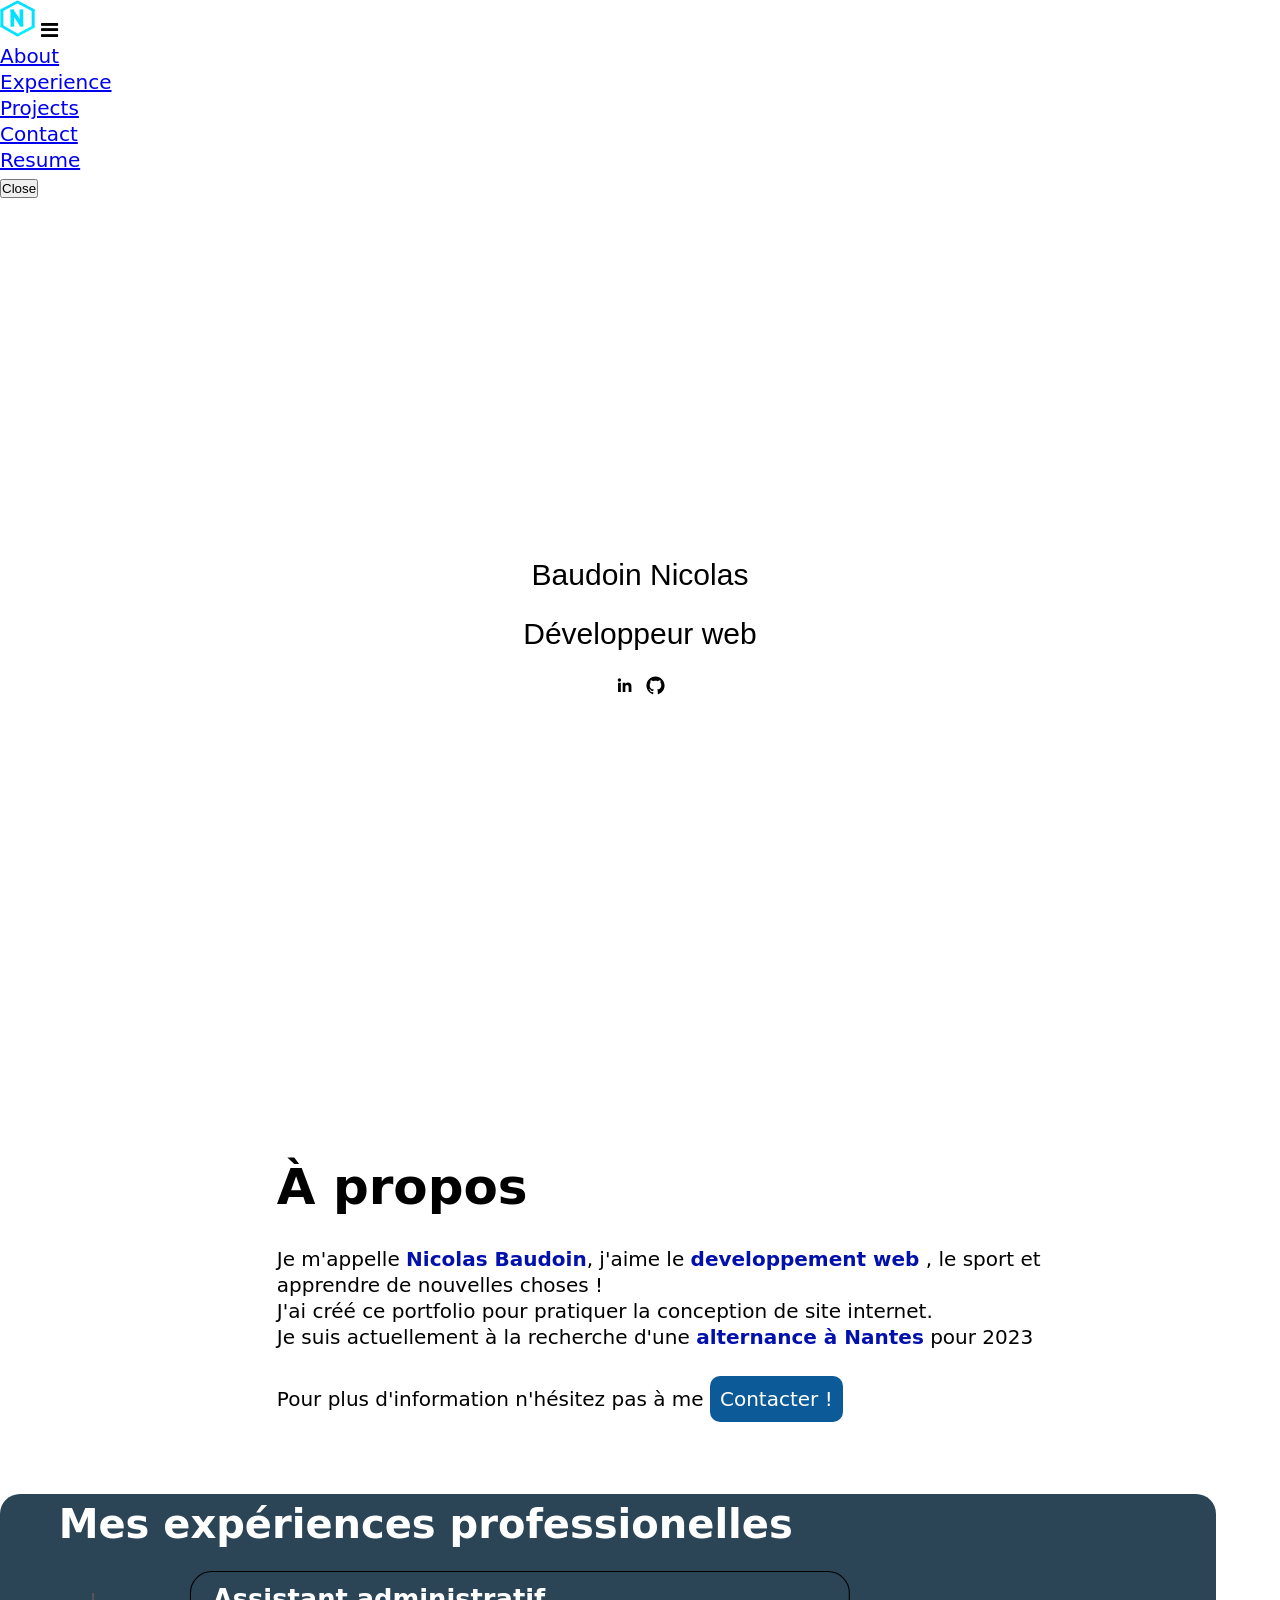
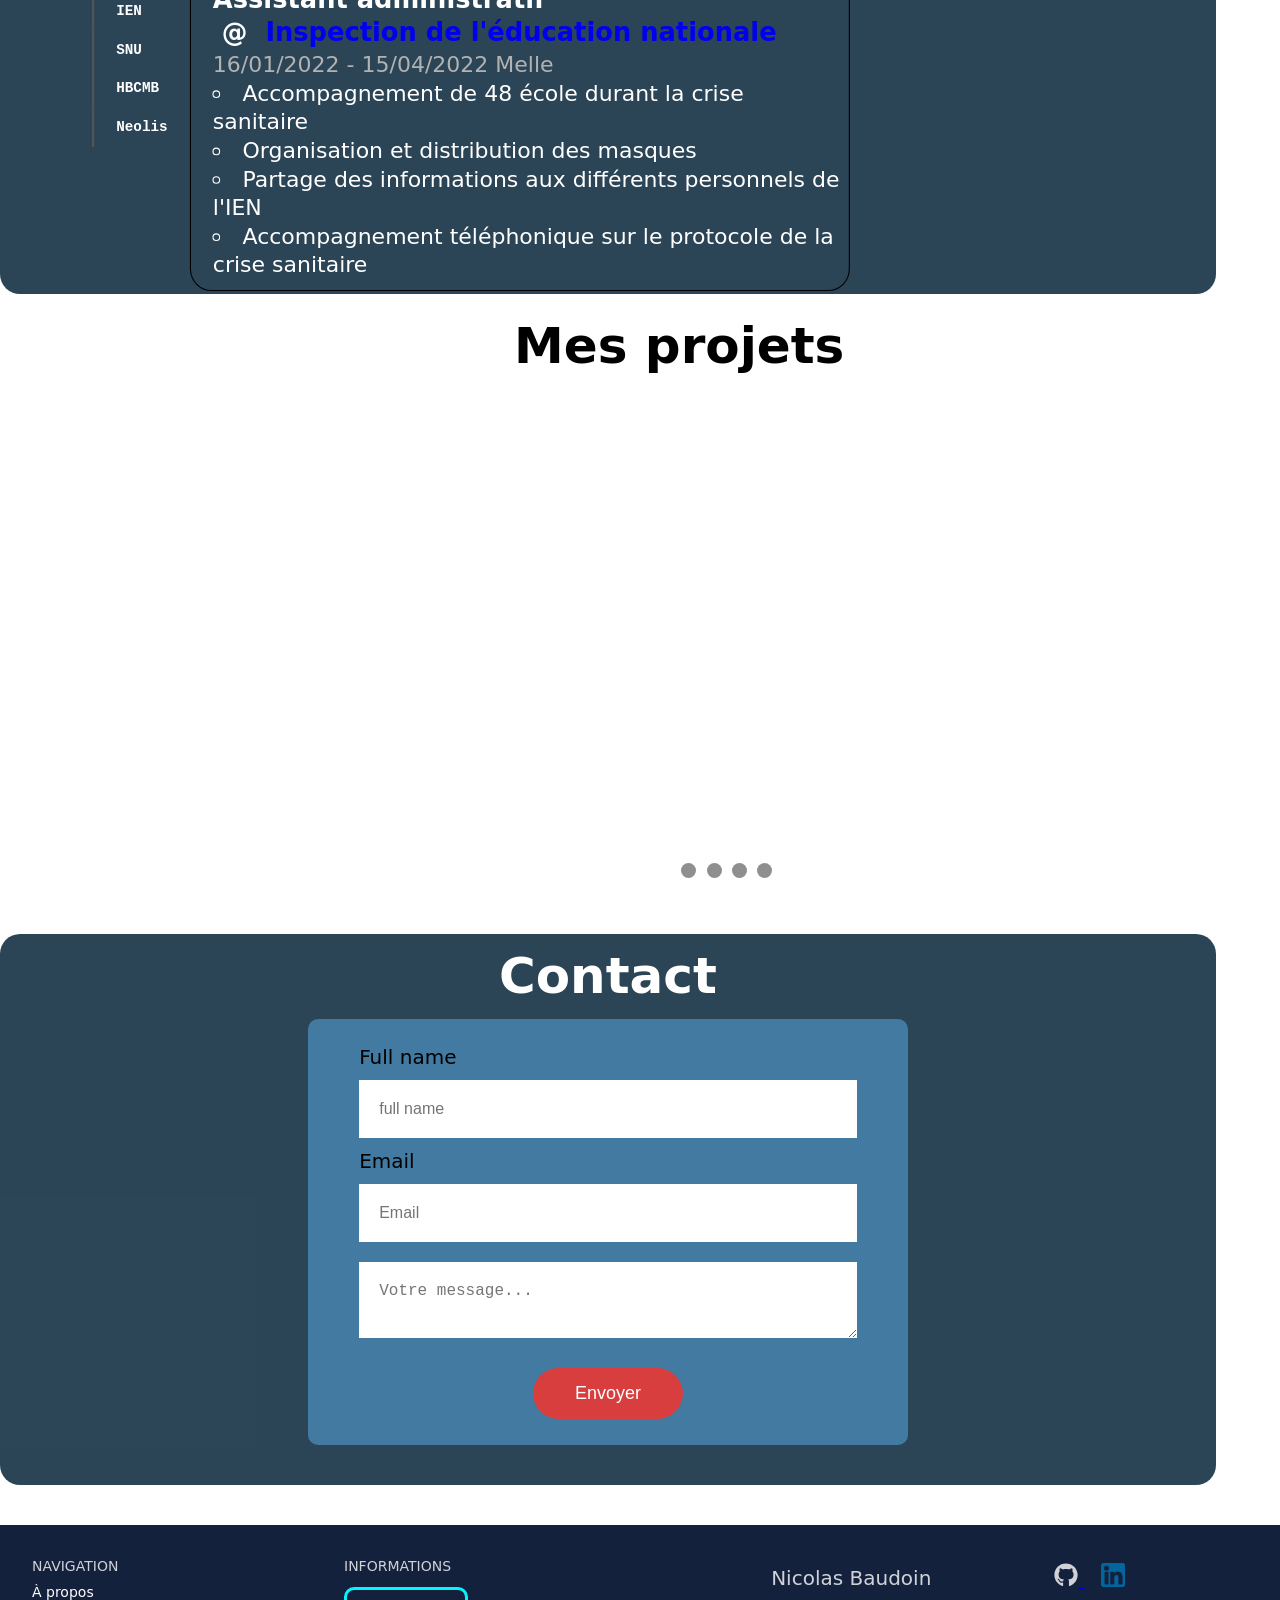
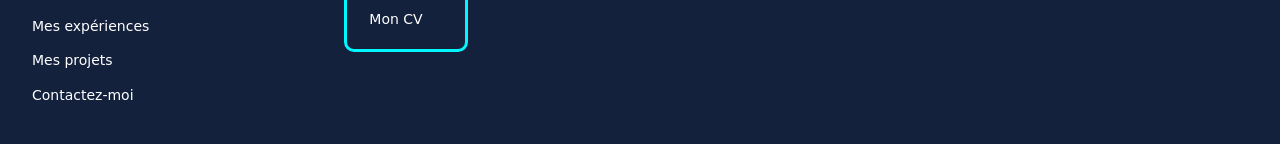
==== index.html @ ffe778c9 "Add Abstract-frontend practice project in the slideshow" ====
<!DOCTYPE html>
<html lang="en">
<head>
    <meta charset="UTF-8">
    <meta http-equiv="X-UA-Compatible" content="IE=edge">
    <meta name="viewport" content="width=device-width, initial-scale=1.0">
    <title>Baudoin Nicolas</title>
    <meta name="description" content="En recherche d'un contrat d'alternance à  Nantes pour la formation Developpeur web et web mobile à l'ENI">
    <link rel="icon" href="/images/Logo N.png">
    
     <!--FONT  -->
    <link rel="stylesheet" href="https://fonts.googleapis.com/css2?family=Material+Symbols+Outlined:opsz,wght,FILL,GRAD@20..48,100..700,0..1,-50..200" />
    <link rel="stylesheet" href="https://cdnjs.cloudflare.com/ajax/libs/font-awesome/4.7.0/css/font-awesome.min.css">
    <!-- CSS -->
    <link rel="stylesheet" href="css/mainStyle.css">
    <link rel="stylesheet" href="css/navbar.css">
    <link rel="stylesheet" href="/css/jobs.css">
    <link rel="stylesheet" href="/css/intro.css">
    <link rel="stylesheet" href="/css/about.css">
    <link rel="stylesheet" href="/css/slideshow.css">
    <link rel="stylesheet" href="css/contact.css">
    <link rel="stylesheet" href="css/footer.css">
    <link rel=”stylesheet” href=”https://cdnjs.cloudflare.com/ajax/libs/font-awesome/4.7.0/css/font-awesome.min.css”>
</head>
    <body>
        <header>         
            <nav class="navbar" id="navbar">
                <a href="#" class="logo-mobile" id="logo"><img src="/images/Logo N.png" alt="Logo" width="35px" ></a>
                <span class="navbar-toggle" id="js-navbar-toggle"> <!--open mobile menu -->
                    <i class="fa fa-bars" aria-hidden="true"></i>
                </span>           
                <ul class="main-nav" id="js-menu">
                    <li class="links" id="about"><a href="#about-sec" class="nav-links">About</a></li>
                    <li class="links" id="experience"><a href="#experience-sec" class="nav-links">Experience</a></li>
                    <li class="links" id="projects"><a href="#projects-sec" class="nav-links">Projects</a></li>
                    <li class="links" id="contact"><a href="#contact-sec" class="nav-links">Contact</a></li>
                    <li class="links " id="resume"><a href="/documents/resume.pdf" class="nav-links" target="_blank" rel="noopener noreferrer">Resume</a></li>
                    <li id="link-btn"><button id="close-btn-js">Close</button></li>
                </ul>
            </nav>
        </header>
        <main>
            <section class="intro">
                <div class="intro-container">
                    <div class="intro-text" id="name"><p> Baudoin Nicolas</p></div>
                    <div class="intro-text" id="titre"><p> Développeur web</p></div>
                    <div id="formation-statut" class="intro-text">
                        <a href="https://www.linkedin.com/in/nicolas-baudoin-116381162/" target="_blank" rel="noopener" title="LinkedIn">
                            <svg viewBox="0 0 512 512">
                                <path d="M186.4 142.4c0 19-15.3 34.5-34.2 34.5 -18.9 0-34.2-15.4-34.2-34.5 0-19 15.3-34.5 34.2-34.5C171.1 107.9 186.4 123.4 186.4 142.4zM181.4 201.3h-57.8V388.1h57.8V201.3zM273.8 201.3h-55.4V388.1h55.4c0 0 0-69.3 0-98 0-26.3 12.1-41.9 35.2-41.9 21.3 0 31.5 15 31.5 41.9 0 26.9 0 98 0 98h57.5c0 0 0-68.2 0-118.3 0-50-28.3-74.2-68-74.2 -39.6 0-56.3 30.9-56.3 30.9v-25.2H273.8z"/>
                            </svg>
                        </a>
                        <a href="https://github.com/NicolasBaudoin" target="_blank" rel="noopener" title="GitHub">
                            <svg viewBox="0 0 512 512">
                                <path d="M256 70.7c-102.6 0-185.9 83.2-185.9 185.9 0 82.1 53.3 151.8 127.1 176.4 9.3 1.7 12.3-4 12.3-8.9V389.4c-51.7 11.3-62.5-21.9-62.5-21.9 -8.4-21.5-20.6-27.2-20.6-27.2 -16.9-11.5 1.3-11.3 1.3-11.3 18.7 1.3 28.5 19.2 28.5 19.2 16.6 28.4 43.5 20.2 54.1 15.4 1.7-12 6.5-20.2 11.8-24.9 -41.3-4.7-84.7-20.6-84.7-91.9 0-20.3 7.3-36.9 19.2-49.9 -1.9-4.7-8.3-23.6 1.8-49.2 0 0 15.6-5 51.1 19.1 14.8-4.1 30.7-6.2 46.5-6.3 15.8 0.1 31.7 2.1 46.6 6.3 35.5-24 51.1-19.1 51.1-19.1 10.1 25.6 3.8 44.5 1.8 49.2 11.9 13 19.1 29.6 19.1 49.9 0 71.4-43.5 87.1-84.9 91.7 6.7 5.8 12.8 17.1 12.8 34.4 0 24.9 0 44.9 0 51 0 4.9 3 10.7 12.4 8.9 73.8-24.6 127-94.3 127-176.4C441.9 153.9 358.6 70.7 256 70.7z"/>
                            </svg>
                        </a>    
                    </div>
                </div>
                <span id="end-intro"></span>
            </section>
            
            <!-- A propos -->
            <section  id="about-sec" >
            <div class="text">
                <h2>À propos</h2>
                <br>
                <p>
                    Je m'appelle <span>Nicolas Baudoin</span>, j'aime le <span>developpement web</span> , le sport et apprendre de nouvelles choses !<br>
                    J'ai créé ce portfolio pour pratiquer la conception de site internet.<br>
                    Je suis actuellement à la recherche d'une <span>alternance à Nantes</span>  pour 2023 <br>
                    <br>Pour plus d'information n'hésitez pas à me <a href="#contact-sec" class="button">Contacter !</a>  
                </p><br>
                <p class="alinea">
                </p>
                
            </div>
            
            <span id="end-about"></span>
            </section>
            <!-- experience -->
            <section id="experience-sec">
                <h2>Mes expériences professionelles</h2> 
                <div class="job-panel-container "> 
                    <div role="tablist" arial-label="Job tabs" class="jobs-styledTabList">
                        <button id="tab-0" role="tab" tabindex="à def" arial-selected="" arial-controls="job-0" class="jobs-styledTabButton"> 
                            <span>IEN</span>
                        </button>
                        <button id="tab-1" role="tab" tabindex="à def" arial-selected="false" arial-controls="job-1" class="jobs-styledTabButton"> 
                            <span>SNU</span>
                        </button>
                        <button id="tab-2" role="tab" tabindex="à def" arial-selected="false" arial-controls="job-2" class="jobs-styledTabButton"> 
                            <span>HBCMB</span>
                        </button>
                        <button id="tab-3" role="tab" tabindex="à def" arial-selected="false" arial-controls="job-3" class="jobs-styledTabButton"> 
                            <span>Neolis</span>
                        </button>
                        
                        <div class="Jobs StyledHighlight"></div>
                    </div>
                    <div class="jobs-styledTabPanels">
                        <div id="panel-0" role="tabpanel"  arial-labelledby="tab-0" arial-hidden="false" class="job-styledTabText active-panel">
                            <h3>
                                <span>Assistant administratif</span>
                                <span class="compagny">
                                    <br>&nbsp;@&nbsp;
                                    <a href="https://univ-numerique.fr/etablissement/melle/circonscription-dinspection-du-1er-degre-de-melle/0790048Y/" class="inline-link" rel="noopener noreferrer" target="_blank">
                                        Inspection de l'éducation nationale
                                    </a>
                                </span>
                            </h3>
                            <p class="range">16/01/2022 - 15/04/2022  <span>Melle</span></p> 
                            <li>Accompagnement de 48 école durant la crise sanitaire</li>
                            <li>Organisation et distribution des masques
                            <li>Partage des informations aux différents personnels de l'IEN</li>
                            <li>Accompagnement téléphonique sur le protocole de la crise sanitaire</li>
                        
                        </div>
                        <div id="panel-1" role="tabpanel"  arial-labelledby="tab-1" arial-hidden="false" class="job-styledTabText">
                            <h3>
                                <span>Tuteur de maisonnée au Service national Universel</span>
                                <span class="compagny">
                                    <br>&nbsp;@&nbsp;
                                    <a href="https://www.snu.gouv.fr/" class="inline-link" rel="noopener noreferrer" target="_blank">
                                        Rectorat de poitiers
                                    </a>
                                </span>
                            </h3>
                            <p class="range">14/06/2021 - 05/07/2021</p> 
                            <li>Responsable d'un groupe de jeune volontaire</li>
                            <li>Transmettre les valeur de la république</li>
                            <li>Développer la cohésion et l'engagement</li>
                        </div>
                        <div id="panel-2" role="tabpanel"  arial-labelledby="tab-2" arial-hidden="false" class="job-styledTabText">
                            <h3>
                                <span>Animateur en service civique</span>
                                <span class="compagny">
                                    <br>&nbsp;@&nbsp;
                                    <a href="https://handball-mignaloux.fr/" class="inline-link" rel="noopener noreferrer" target="_blank">
                                        Handball Club de Mignaloux-sur-Beauvoir
                                    </a>
                                </span>
                            </h3>
                            <p class="range">09/2019 - 06/2020</p> 
                            <li>Entraineur d'une équipe</li>
                            <li>Création d'affiche de match</li>
                            <li>Organisation des licenciés pour les matchs</li>
                        </div>
                        
                        <div id="panel-3" role="tabpanel"  arial-labelledby="tab-3" arial-hidden="false" class="job-styledTabText">
                            <h3>
                                <span>Opérateur de Silo</span>
                                <span class="compagny">
                                    <br>&nbsp;@&nbsp;
                                    <a href="https://www.neolis-negoce.fr/" class="inline-link" rel="noopener noreferrer" target="_blank">
                                        Neolis
                                    </a>
                                </span>
                            </h3>
                            <p class="range">06/2017 - 07/2017</p> 
                            <li>
                                Assurer la réception et la conservation des denrées collectées
                                conformément aux procédures qualité et sécurité.
                            </li>
                            <li>
                                Participer à l’entretien et la maintenance du site.
                            </li>
                            <li>
                                Suivis des sorties et entrées des marchandises avec une évaluation de la qualité
                            </li>
                        </div>
                    </div>
                    <span id="end-exp"></span>
            </section>
            <!-- projets personels -->
            <section id="projects-sec">
                <h2>Mes projets</h2>
                <div id="slideshow-container">
                    <div class="mySlides fade">
                        <div class="text"><h3>Portfolio</h3></div>
                    <div class="mySlides fade">
                        <div class="text"><h3>Abstract clone- FrontendPractice </h3></div>
                        <a href="https://github.com/NicolasBaudoin/Abstract-frontendpractice" target="_blank"><img src="/images/abstract.PNG" ></a>
                        <aside class="description-proj"><h4>description</h4><p>Lorem ipsum dolor sit amet consectetur, adipisicing elit. Vel, vitae...</p></aside>                   
                    </div>   
                    <div class="mySlides fade">
                        <div class="text"><h3>Site vitrine</h3></div>
                        <a href="https://github.com/NicolasBaudoin/vitrine-lpo" target="_blank"><img src="https://images2.imgbox.com/f4/3c/OzUO1H2o_o.png" style="width:70%"></a>
                        
                    </div>
                    <div class="mySlides fade">
                        <div class="text"><h3>Projets d'entrainement</h3></div>
                        <a href="https://github.com/NicolasBaudoin/training-projects" target="_blank"><img src="https://images2.imgbox.com/3d/9d/hr5oGKZ2_o.png" style="width:70%"></a>
                        
                    </div>
                    <!-- Next and previous buttons -->
                    <a class="prev" onclick="plusSlides(-1)">&#10094;</a>
                    <a class="next" onclick="plusSlides(1)">&#10095;</a>
                </div>
                    <!-- The dots/circles -->
                <div class="dot-container" style="text-align:center">
                    <span class="dot" onclick="currentSlide(1)"></span>
                    <span class="dot" onclick="currentSlide(2)"></span>
                    <span class="dot" onclick="currentSlide(3)"></span>
                    <span class="dot" onclick="currentSlide(4)"></span>
                </div>
                <span id="end-proj"></span>
            </section >
            <!-- contact -->
            <section id="contact-sec">
                <h2>Contact</h2>
                <div class="form-container">
                    <form action="https://formsubmit.co/contact.nicolasbaudoing@gmail.com" method="POST">
                        <label for="Name" class="label">Full  name</label>
                        <input type="text" name="Name"  placeholder = "full name" required>
                        <label for="Email">Email</label>
                        <input type="email" name="Email"  placeholder="Email" required>
                        <textarea name="Message"  placeholder="Votre message..." resquired></textarea>
                        <button type="submit">Envoyer</button>
                    </form>
                </div>
            </section> 
        </main>
        <footer class="Grid__Container">
            <div class="Column">
                <div class="Column__Header">Navigation</div>
                <a href="#end-intro" class="Column__Link">À propos</a>
                <a href="#end-about" class="Column__Link">Mes expériences</a>
                <a href="#end-exp" class="Column__Link">Mes projets</a>
                <a href="#end-proj" class="Column__Link">Contactez-moi</a>
            </div>
            <div class="Column">
                <div class="Column__Header">Informations</div>         
                <a href="./documents/resume.pdf" class="button" id="buttonCvFooter" target="_blank" rel="noopener noreferrer">Mon CV</a>
            </div>

            <div class="Bottom_Column">
                <div class="Bottom_Column__Content_Container">
                    <div class="Column__Link">
                        Nicolas Baudoin
                    </div>
                    <div class="Column__Social_Icons_Container">
                        <a href="https://github.com/NicolasBaudoin" target="_blank" class="Column__Social_Link">
                            <svg class="Social__Icon"  role="img" xmlns="http://www.w3.org/2000/svg" viewBox="0 0 496 512"><title>Github icon</title><path d="M165.9 397.4c0 2-2.3 3.6-5.2 3.6-3.3.3-5.6-1.3-5.6-3.6 0-2 2.3-3.6 5.2-3.6 3-.3 5.6 1.3 5.6 3.6zm-31.1-4.5c-.7 2 1.3 4.3 4.3 4.9 2.6 1 5.6 0 6.2-2s-1.3-4.3-4.3-5.2c-2.6-.7-5.5.3-6.2 2.3zm44.2-1.7c-2.9.7-4.9 2.6-4.6 4.9.3 2 2.9 3.3 5.9 2.6 2.9-.7 4.9-2.6 4.6-4.6-.3-1.9-3-3.2-5.9-2.9zM244.8 8C106.1 8 0 113.3 0 252c0 110.9 69.8 205.8 169.5 239.2 12.8 2.3 17.3-5.6 17.3-12.1 0-6.2-.3-40.4-.3-61.4 0 0-70 15-84.7-29.8 0 0-11.4-29.1-27.8-36.6 0 0-22.9-15.7 1.6-15.4 0 0 24.9 2 38.6 25.8 21.9 38.6 58.6 27.5 72.9 20.9 2.3-16 8.8-27.1 16-33.7-55.9-6.2-112.3-14.3-112.3-110.5 0-27.5 7.6-41.3 23.6-58.9-2.6-6.5-11.1-33.3 2.6-67.9 20.9-6.5 69 27 69 27 20-5.6 41.5-8.5 62.8-8.5s42.8 2.9 62.8 8.5c0 0 48.1-33.6 69-27 13.7 34.7 5.2 61.4 2.6 67.9 16 17.7 25.8 31.5 25.8 58.9 0 96.5-58.9 104.2-114.8 110.5 9.2 7.9 17 22.9 17 46.4 0 33.7-.3 75.4-.3 83.6 0 6.5 4.6 14.4 17.3 12.1C428.2 457.8 496 362.9 496 252 496 113.3 383.5 8 244.8 8zM97.2 352.9c-1.3 1-1 3.3.7 5.2 1.6 1.6 3.9 2.3 5.2 1 1.3-1 1-3.3-.7-5.2-1.6-1.6-3.9-2.3-5.2-1zm-10.8-8.1c-.7 1.3.3 2.9 2.3 3.9 1.6 1 3.6.7 4.3-.7.7-1.3-.3-2.9-2.3-3.9-2-.6-3.6-.3-4.3.7zm32.4 35.6c-1.6 1.3-1 4.3 1.3 6.2 2.3 2.3 5.2 2.6 6.5 1 1.3-1.3.7-4.3-1.3-6.2-2.2-2.3-5.2-2.6-6.5-1zm-11.4-14.7c-1.6 1-1.6 3.6 0 5.9 1.6 2.3 4.3 3.3 5.6 2.3 1.6-1.3 1.6-3.9 0-6.2-1.4-2.3-4-3.3-5.6-2z"/></svg>
                        </a>  
                        <a href="https://www.linkedin.com/in/nicolas-baudoin-116381162" class="Column__Social_Link" target="_blank">
                            <img src="/images/linkedin (1).png" alt="linkedin icon">
                        </a>
                    </div>
                </div>
            </div>
        </footer> 
        <script src="/scripts/footer.js"></script>
        <script src="/scripts/panels.js"></script>
        <script src="/scripts/navbar.js"></script>
        <script src="/scripts/slideshow.js"></script>
    </body>
</html>
---- css/mainStyle.css ----
@font-face {
    font-family: 'robotoMono';
    src: url('/fonts/RobotoMono-Italic-VariableFont_wght.ttf'), url('/fonts/RobotoMono-VariableFont_wght.ttf') format('truetype');
    font-weight: normal;
    font-style: normal;
}
/* ====== VARIABLES ====== */
@import"./constantes.css";
/* ===== Smooth Scroll === */
html{
    scroll-behavior: smooth;  
}
@media screen and (prefers-reduced-motion: reduce) {
	html {
		scroll-behavior: auto;
	}
}
/* ===== GLOBAL STYLE ===== */
* {
    margin: 0;
    padding: 0;
    box-sizing: inherit;
}
body{
    margin: 0px;
    width: 100%;
    overflow-x: hidden;
    background-image: url(/images/intro-background.jpg);
    background-size: cover;
    background-repeat: no-repeat;
    background-attachment: fixed;
    height: 100vh;
    background-color: transparent;
    color: black;
    font-family: var(--font-sans);
    font-size: var(--fz-xl);
    line-height: 1.3;
    scroll-behavior: smooth;
    
}
main{
    top: 100px;
    position: relative;
     overflow: hidden;
}
h1{
    color: black;
}
h2{
    color: black;
    font-size: 50px;
   ;
}



.alinea {
    text-indent: 20px;
}
/* =====DESKTOP===== */
@media screen and (min-width: 768px) {
    header{
        z-index: 2;
    }
    main{
        top: 100px;
        position: relative;
        overflow: hidden;
    }
}
---- css/jobs.css ----
@import "./constantes.css";

/* =====BTN PART===== */
#experience-sec h2 {
    size: 20px;
    color: rgb(255, 255, 255);
    
    height: max-content;
    
}

#experience-sec {
    display : block;
   position: relative;
   border-radius: 20px;
    width:max-content;
    max-width: 95%;
    background: #153145;
    list-style: none;
    height: 450px;
    
}

#experience-sec h2{
    position: relative;
    font-size: 40px;
    left: 4%;
}
#experience-sec h3{
    color: white;
}

.job-panel-container{ 
    width: 600px;
    position: relative;
    z-index: 3;
    padding: 0;
    margin:0;
    left: 3%;
}

.jobs-styledTabList{
    position: relative;
    z-index: 2;
    width: max-content;
    padding: 0px;
    margin: 0px;
    list-style: none;
    display: flex;
}
.jobs-styledTabButton{
    cursor: pointer;
    border: 0px;
    border-radius: 0px;
    text-decoration: none;
    position: relative;
    transition: var(--transition);
    display: flex;     
    align-items: center;
    width: max-content;
    height: var(--tab-height);
    padding: 0px 20px 2px;
    border-top: 2px solid rgb(180, 180, 180);
    background-color: transparent;
    color: rgb(255, 255, 255);
    font-family: var(--font-mono);
    font-size: var(--fz-xs);
    font-weight: bold;
}
.jobs-styledTabButton:hover {
    background-color: black;
    width: max-content;
    color: white;
}
.selected-job{
    background: var(--clr-selected-job);
    width: max-content;
    color: var(--clr-selected-job-border);
    border-top:2px solid var(--clr-selected-job-border);  
}
/* =====TEXT PART===== */
.job-styledTabPanels{
    position: relative;
    width: 50%;
    margin-left: 20px;
    display: flex; 
}
.job-styledTabText{  
    visibility: hidden;
    color: rgb(179, 178, 178);
    width: 340px;
    height: auto;
    padding: 10px 5px; 
    position: relative;   
    list-style: circle;
}
.active-panel{
    position: absolute;
    min-width: 340px;
    max-width:max-content;
    visibility: visible;
    top: 40px;

}
/* =====DESKTOP===== */
@media (min-width: 768px){
    #experience-sec {
        position: relative;
        display : flex;
        flex-direction: column;
        justify-content: center;
        height: 400px;
        width: 95%;
        background: rgb(21,49,69, 0.9); 
    }
    #experience-sec h2{
        padding-left: 10px;
    }
    /* =====BTN PART===== */
    .job-panel-container{
        position: relative;
        min-height: 340px;
        display: flex;
        z-index: 0; 
        top: 15%;
        left: 10%;
        scale: 1.1;   
    }
    .jobs-styledTabButton{
        border-left: 2px solid rgb(84, 84, 84);
        border-top:none;
    }
    .jobs-styledTabList{
        display: block;
    }
    .selected-job{
        border-left: 2px solid var(--clr-selected-job-border);
        background: var(--clr-selected-job);
    }
    /* =====TEXT PART===== */
    .active-panel{
      position: absolute; 
      top: 0;
      color: rgb(179, 178, 178);
    }

    .active-panel a {
        text-decoration: none;
    }
    
    .active-panel li{
        color: rgb(255, 255, 255);
    }
    .job-styledTabText{
        position: absolute;
        width: 100%;
        top:-20px;
        padding-left: 20px;
        border: black solid 1px;
        border-radius: 20px;
    }
}
---- css/intro.css ----
@import "./constantes.css";

/* =====mobile===== */
.intro{
    width: 100%;
}
/* =====Desktop===== */

.intro {      
    position: relative;
    top: -75px;
    width: 100%;
    display: grid;
    place-content: CENTER;
    overflow: hidden;
    height: 90vh;
    z-index: 1s;
 }
.intro-container {
    background: rgba(255, 255, 255, 0.9) ;
    border-radius: 20px;
    padding: 10px;
    margin: 10px;
    height: 150px;
    width: 400px;
    display: flex;
    flex-direction: column;
    justify-content: center;
    align-items: center;
    gap: 20px;
}
.intro-text p{
    font: bold;
    font-size: 30px;
    font-family:'Lucida Sans', 'Lucida Sans Regular', 'Lucida Grande', 'Lucida Sans Unicode', Geneva, Verdana, sans-serif;
}   
.intro img {
    width: 150px;
    height: 200px;
    border-radius: 50%;
    position: absolute;
    z-index: -1;
    top: 10%;
    left: 30%;
}
svg {
    height: 25px;
    text-decoration: none;
}
.intro a{
    text-decoration: none;
}

@media screen and (min-width:768px){
    .intro img{
        left: 43%;
    }
}
---- css/about.css ----
@import "/css/constantes.css";

/* =====MOBILE===== */
#about-sec {
    display: flex;
    justify-content: center;
    align-items: center;
    flex-direction: column-reverse;
    padding-top :2% ;
    padding-bottom :2% ;
    background:rgb(255, 255, 255,0.9);
    position: relative;
    border-radius: 20px;
    width: 90%;
    left: 5%;
    margin: 20px 0 ;
    height: max-content;
}

#about-sec .text{
   width: 70%;
}
#about-sec .text span {
    color: rgb(2, 16, 172);
    font-weight: bold;
}
#about-sec .button {
    display: inline-block;
    color: rgb(255, 255, 255);
    text-decoration: none;
    padding: 10px;
    background: rgb(12, 91, 152) ;
    
    border-radius:10px ;
    
}

#about-sec .button:hover{
    animation: pulsate 1s ease-in-out;
    scale: 1.1;
  }
  @keyframes pulsate {
    0%{
        box-shadow: 
        0 0 25px #5ddcff,
        0 0 50px #4e00c2;
    }
}

#about-sec img{
    border-radius: 100%; 
}
/* =====Only Mobile===== */
@media screen and (max-width: 768px) {
    #about-sec .text{
        display: block;        
    }   
    
    #about-sec {
        height: max-content;
    }
}
/* =====DESKTOP===== */
@media screen and (min-width: 768px) {
    #about-sec{
        flex-direction: row-reverse;
        gap: 5%;
        display: flex;
        justify-content: center;
        align-items: center;
        padding : 2% 0;
        background:rgb(255, 255, 255,0.9);
        position: relative;
        border-radius: 20px;
        width: 95%;
        left: 5%;
        margin: 20px 0 ;
        height: max-content;
            
    }
    #about-sec h2{
        position: relative;
        top: 0;
    }
    
}
---- css/slideshow.css ----
@import "/css/constantes.css";

* {
    box-sizing:border-box
}
#projects-sec{
    width: 95%;
    left: 4%;
    height: 400px;
    background: white;
    position: relative;
    display: flex;
    flex-direction: column;
    justify-items: center;
    align-items: center;
    margin: 20px;
    border-radius: 20px ;
}
@media screen and (min-width: 768px){
    #projects-sec{
        height: 600px;
    }
}

/* Slideshow container */
.slideshow-container {
  max-width: 100%;
  height: 400px;
  position: relative;



}


/* Hide the images by default */
.mySlides {
  display: none;

}

/* Next & previous buttons */
.prev, .next {
  cursor: pointer;
  position: absolute;
  bottom: 7%;
  width: auto;
  margin-top: -22px;
  margin: 0 20px;
  padding: 16px;
  color: rgb(235, 7, 7);
  font-weight: bold;
  font-size: 60px;
  transition: 0.6s ease;
  border-radius: 0 3px 3px 0;
  user-select: none;
}
@media screen and (min-width: 768px){
    .prev, .next{
        bottom: 35%;  
    }
}

/* Position the "next button" to the right */
.next {

  border-radius: 3px 0 0 3px;
  left : 30%
}
.prev {
    left: 14%;
}

/* On hover, add a black background color with a little bit see-through */
.prev:hover, .next:hover {
  background-color: rgba(0,0,0,0.8);
}

/* Caption text */
#projet-sec
.text {
  color: #f2f2f2;
  font-size: 15px;
  padding: 8px 12px;
  position: absolute;
  bottom: 8px;
  width: 100%;
  text-align: center;
}

/* Number text (1/3 etc) */
.numbertext {
  color: #f2f2f2;
  font-size: 12px;
  padding: 8px 12px;
  position: absolute;
  bottom: 10%;
}


/* The dots/bullets/indicators */
.dot-container{
    position: absolute;
    bottom: 5%;
}
.dot {
  cursor: pointer;
  height: 15px;
  width: 15px;
  margin: 0 2px;
  background-color: rgb(143, 143, 143);
  border-radius: 50%;
  display: inline-block;
  transition: background-color 0.6s ease;
  position: relative;
}


.active-slide, .dot:hover {
  background-color: #717171;
  
}


/* Fading animation */
.fade {
  animation-name: fade;
  animation-duration: 1.5s;

}

@keyframes fade {
  from {opacity: .4}
  to {opacity: 1}
}
---- css/contact.css ----
/* section style */


@media screen and (min-width:768px){
    #contact-sec{
        position: relative;
        display : flex;
        flex-direction: column;
        justify-content: center;
        align-items: center;
        position: relative;
        border-radius: 20px;
        max-width: 95%;
        background: rgb(21,49,69, 0.9);
        list-style: none;
        
     
    }
    
}
#contact-sec h2{
    color: white;
    padding: 10px 10px;
}
/* form style */
.form-container{
    width: 100%;
    height: 100%;
    display: flex;
    align-items: center;
    justify-content: center;
    margin-bottom: 40px;
}
form{
    display: flex;
    flex-direction: column;
    padding: 2vw 4vw;
    width: 90%;
    max-width: 600px;
    border-radius: 10px;
    background: #427AA1;
}

form input, form textarea{
    border:0;
    margin: 10px 0;
    padding: 20px;
    outline: none;
    
    font-size: 16px;
}
form button{
    padding: 15px;
    background-color: #d93e3e;
    color: white;
    font-size: 18px;
    border: 0;
    outline: none;
    cursor: pointer;
    width: 150px;
    margin: 20px auto 0;
    border-radius:30px ;
}
---- css/footer.css ----
footer{
    height:20%;
    background: black;
    margin-top: 40px;
    position: relative;
    top: 100px;
    height: 30%;

}

/* Start Footer container */
.Grid__Container {
    display: grid;
    grid-template-columns: repeat(1s, 1fr);
    height: fit-content;
    background-color: #14213d;
    color: white;
    padding: 1rem;
  }
  
  
  /* Single column container */
  .Column {
    display: flex;
    flex-direction: column;
    font-size: 14px;
    padding: 1rem;
    width: 80%;
    
  }
  .Column:has(.button){
    gap: 8%;
  }
  
  /* Colum specific styles */
  .Column__Header {
    opacity: 0.8;
    text-transform: uppercase;
  }
  
  .Column__Link {
    text-decoration: none;
    color: white;
    padding-top: 0.5rem;
    padding-bottom: 0.5rem;
  }
  
  .Column__Link:hover {
    opacity: 0.8;
  }
  
  
  /* Bottom column of the footer  */
  .Bottom_Column {
    grid-column: span 2 / span 2;
    padding: 1rem;
    opacity: 0.8;
  }
  
  .Bottom_Column__Content_Container {
    display: flex;
    flex-direction: column;
    align-items: center;
    
  }
  
  
  /* Social icons */
  .Social__Icon {
    width: 1.5rem;
    height: 1.5rem;
    fill: white;
    text-decoration: none;
  }
  footer img {
    width: 1.5rem;
    height: 1.5rem;
    
  }
  .Column__Social_Link {
    padding-right: 0.5rem;
    padding-left: 0.5rem;
  }
  
  .Column__Social_Link:hover {
    opacity: 0.8;
  }
  /* BTN CV */
  footer .button {
    display: inline-block;
    color: #FFFF;
    text-decoration: none;
    padding: 20px;
    padding-left: 18%;
    border: 3px solid var(--clr-nav-link);
    border-radius:10px ;
   
  }
  footer .button:hover{
    animation: pulsate 1s ease-in-out;
  }
  @keyframes pulsate {
    0%{
        box-shadow: 
        0 0 25px #5ddcff,
        0 0 50px #4e00c2;
    }
}
  
  /* Media queries */
  @media (min-width: 768px) {
    .Grid__Container {
      grid-template-columns: repeat(4, 1fr);
     
    }
    .Bottom_Column {
      grid-column: span 2;
    }
    .Bottom_Column__Content_Container {
      flex-direction: row;
      justify-content: space-evenly;  
    }
    .Column {
        width: 50%;
    }
  }
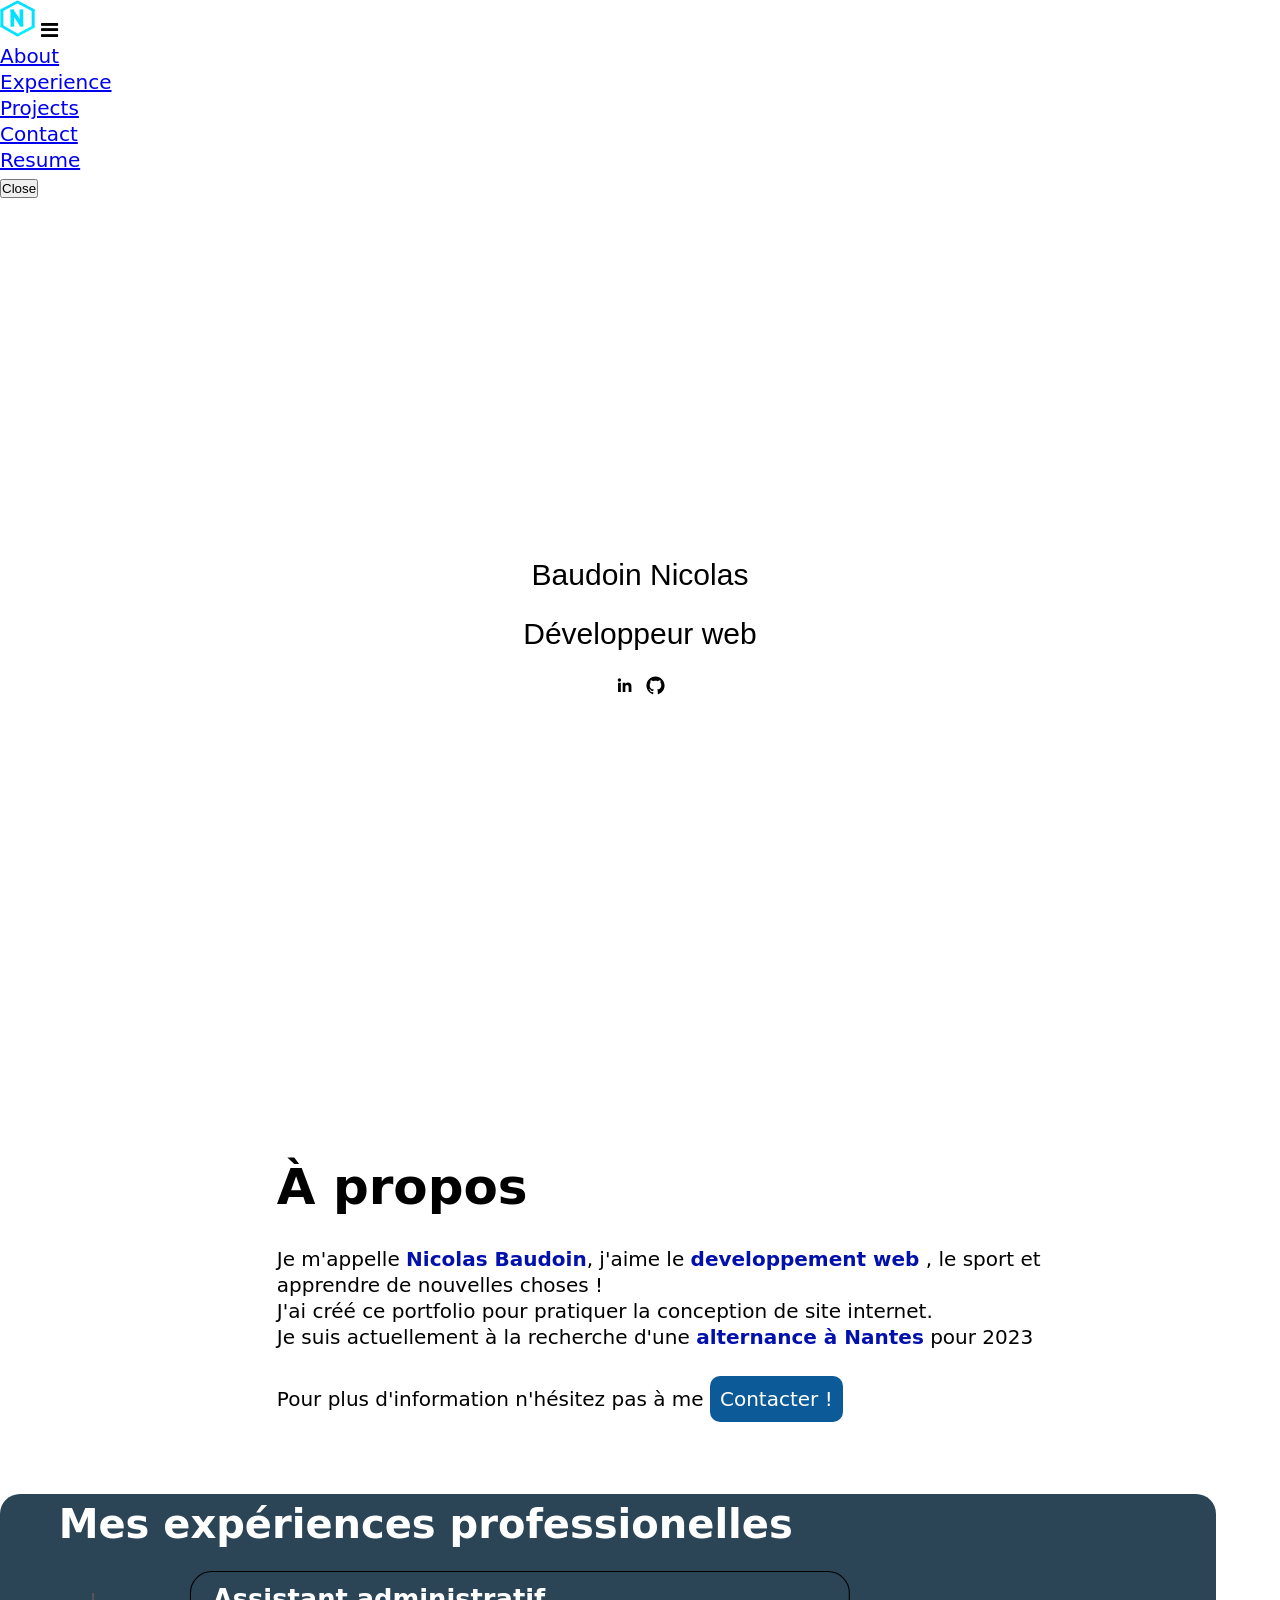
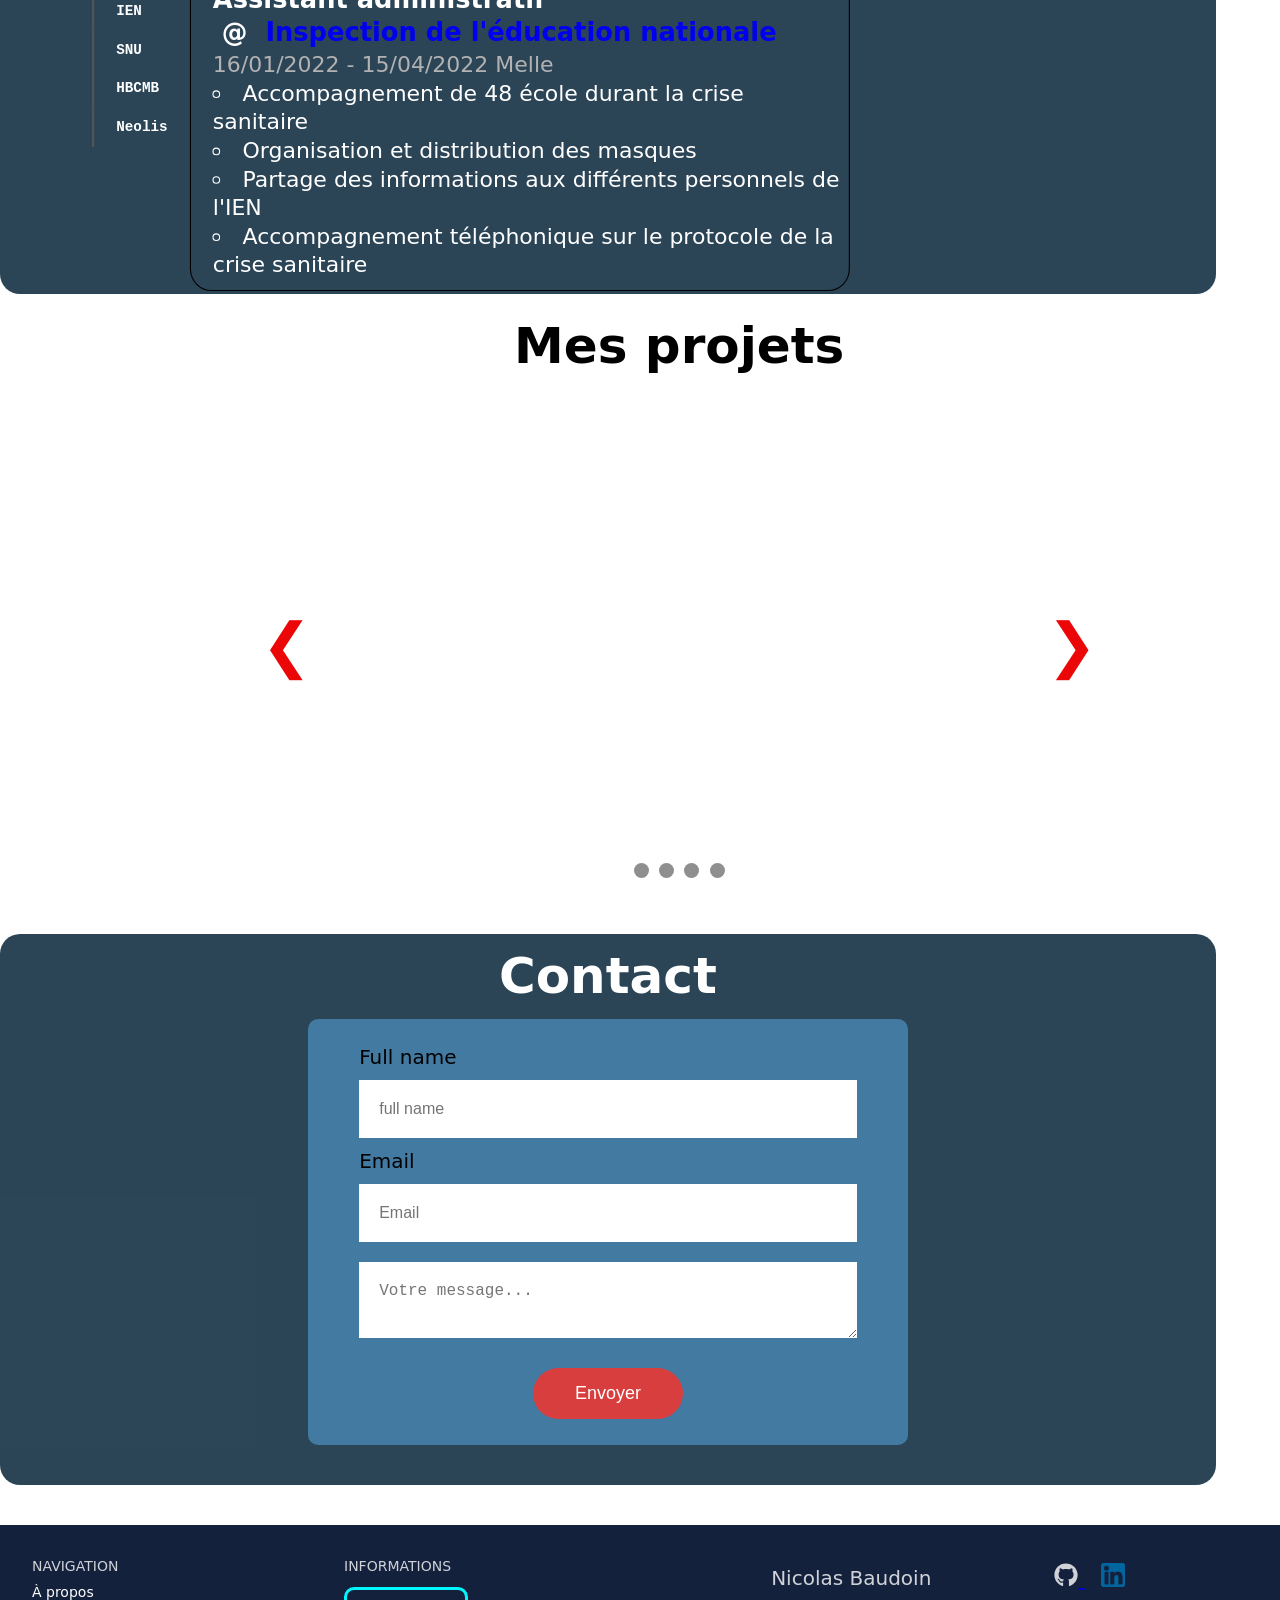
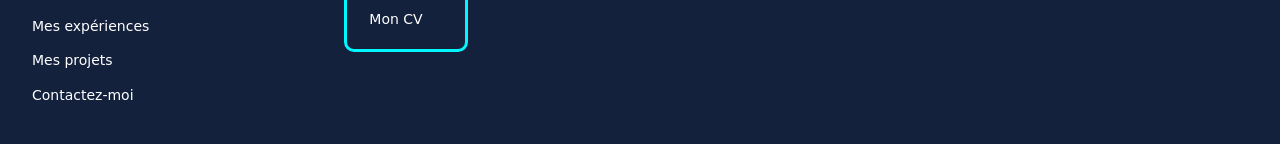
==== commit b7030115: "add a short description part under the image in the slideshow." ====
--- a/index.html
+++ b/index.html
@@ -178,6 +178,10 @@
                 <div id="slideshow-container">
                     <div class="mySlides fade">
                         <div class="text"><h3>Portfolio</h3></div>
+                        <a href="https://github.com/NicolasBaudoin/NicolasBaudoin.github.io" target="_blank"><img src="https://images2.imgbox.com/86/bf/kstG4EeS_o.png" ></a>  <!--  -->                    
+                        <aside class="description-proj"><h4>description</h4><p>Lorem ipsum dolor sit amet consectetur, adipisicing elit. Vel, vitae...</p></aside>
+
+                    </div>
                     <div class="mySlides fade">
                         <div class="text"><h3>Abstract clone- FrontendPractice </h3></div>
                         <a href="https://github.com/NicolasBaudoin/Abstract-frontendpractice" target="_blank"><img src="/images/abstract.PNG" ></a>
@@ -185,13 +189,13 @@
                     </div>   
                     <div class="mySlides fade">
                         <div class="text"><h3>Site vitrine</h3></div>
-                        <a href="https://github.com/NicolasBaudoin/vitrine-lpo" target="_blank"><img src="https://images2.imgbox.com/f4/3c/OzUO1H2o_o.png" style="width:70%"></a>
-                        
+                        <a href="https://github.com/NicolasBaudoin/vitrine-lpo" target="_blank"><img src="https://images2.imgbox.com/f4/3c/OzUO1H2o_o.png" ></a>            
+                        <aside class="description-proj"><h4>description</h4><p>Lorem ipsum dolor sit amet consectetur, adipisicing elit. Vel, vitae...</p></aside>
                     </div>
                     <div class="mySlides fade">
                         <div class="text"><h3>Projets d'entrainement</h3></div>
-                        <a href="https://github.com/NicolasBaudoin/training-projects" target="_blank"><img src="https://images2.imgbox.com/3d/9d/hr5oGKZ2_o.png" style="width:70%"></a>
-                        
+                        <a href="https://github.com/NicolasBaudoin/training-projects" target="_blank"><img src="https://images2.imgbox.com/3d/9d/hr5oGKZ2_o.png" ></a>
+                        <aside class="description-proj"><h4>description</h4><p>Lorem ipsum dolor sit amet consectetur, adipisicing elit. Vel, vitae...</p></aside>
                     </div>
                     <!-- Next and previous buttons -->
                     <a class="prev" onclick="plusSlides(-1)">&#10094;</a>
--- a/css/slideshow.css
+++ b/css/slideshow.css
@@ -27,16 +27,27 @@
   max-width: 100%;
   height: 400px;
   position: relative;
+  margin: auto;
 
-
-
+  
 }
 
 
 /* Hide the images by default */
 .mySlides {
-  display: none;
+    display: none;
+    position: relative;
+    border-radius: 20px;
+    width: 80%;
+    height: max-content;
+    left: 10%;
 
+  }
+.mySlides a {
+    position: relative;
+    left: 15%;
+    top: 10%;
+    
 }
 
 /* Next & previous buttons */
@@ -45,9 +56,7 @@
   position: absolute;
   bottom: 7%;
   width: auto;
-  margin-top: -22px;
-  margin: 0 20px;
-  padding: 16px;
+  padding: 20px;
   color: rgb(235, 7, 7);
   font-weight: bold;
   font-size: 60px;
@@ -63,9 +72,8 @@
 
 /* Position the "next button" to the right */
 .next {
-
-  border-radius: 3px 0 0 3px;
-  left : 30%
+    right: 14%;
+    border-radius: 3px 0 0 3px;
 }
 .prev {
     left: 14%;
@@ -77,27 +85,27 @@
 }
 
 /* Caption text */
-#projet-sec
-.text {
-  color: #f2f2f2;
-  font-size: 15px;
-  padding: 8px 12px;
-  position: absolute;
-  bottom: 8px;
-  width: 100%;
-  text-align: center;
+#projects-sec .text {
+    color: #000000;
+    font-size: 15px;
+    display: flex;
+    justify-content: center;
+    
+
 }
-
-/* Number text (1/3 etc) */
-.numbertext {
-  color: #f2f2f2;
-  font-size: 12px;
-  padding: 8px 12px;
-  position: absolute;
-  bottom: 10%;
+.slideshow-container h3{
+    color: black;
+    
 }
-
-
+.description-proj{
+    display: flex;
+    align-items: center;
+    justify-content: center;
+    width: 100%;
+    flex-direction: column;
+    background: rgba(69, 69, 69, 0.614);
+    color: white;
+}
 /* The dots/bullets/indicators */
 .dot-container{
     position: absolute;
@@ -114,7 +122,6 @@
   transition: background-color 0.6s ease;
   position: relative;
 }
-
 
 .active-slide, .dot:hover {
   background-color: #717171;
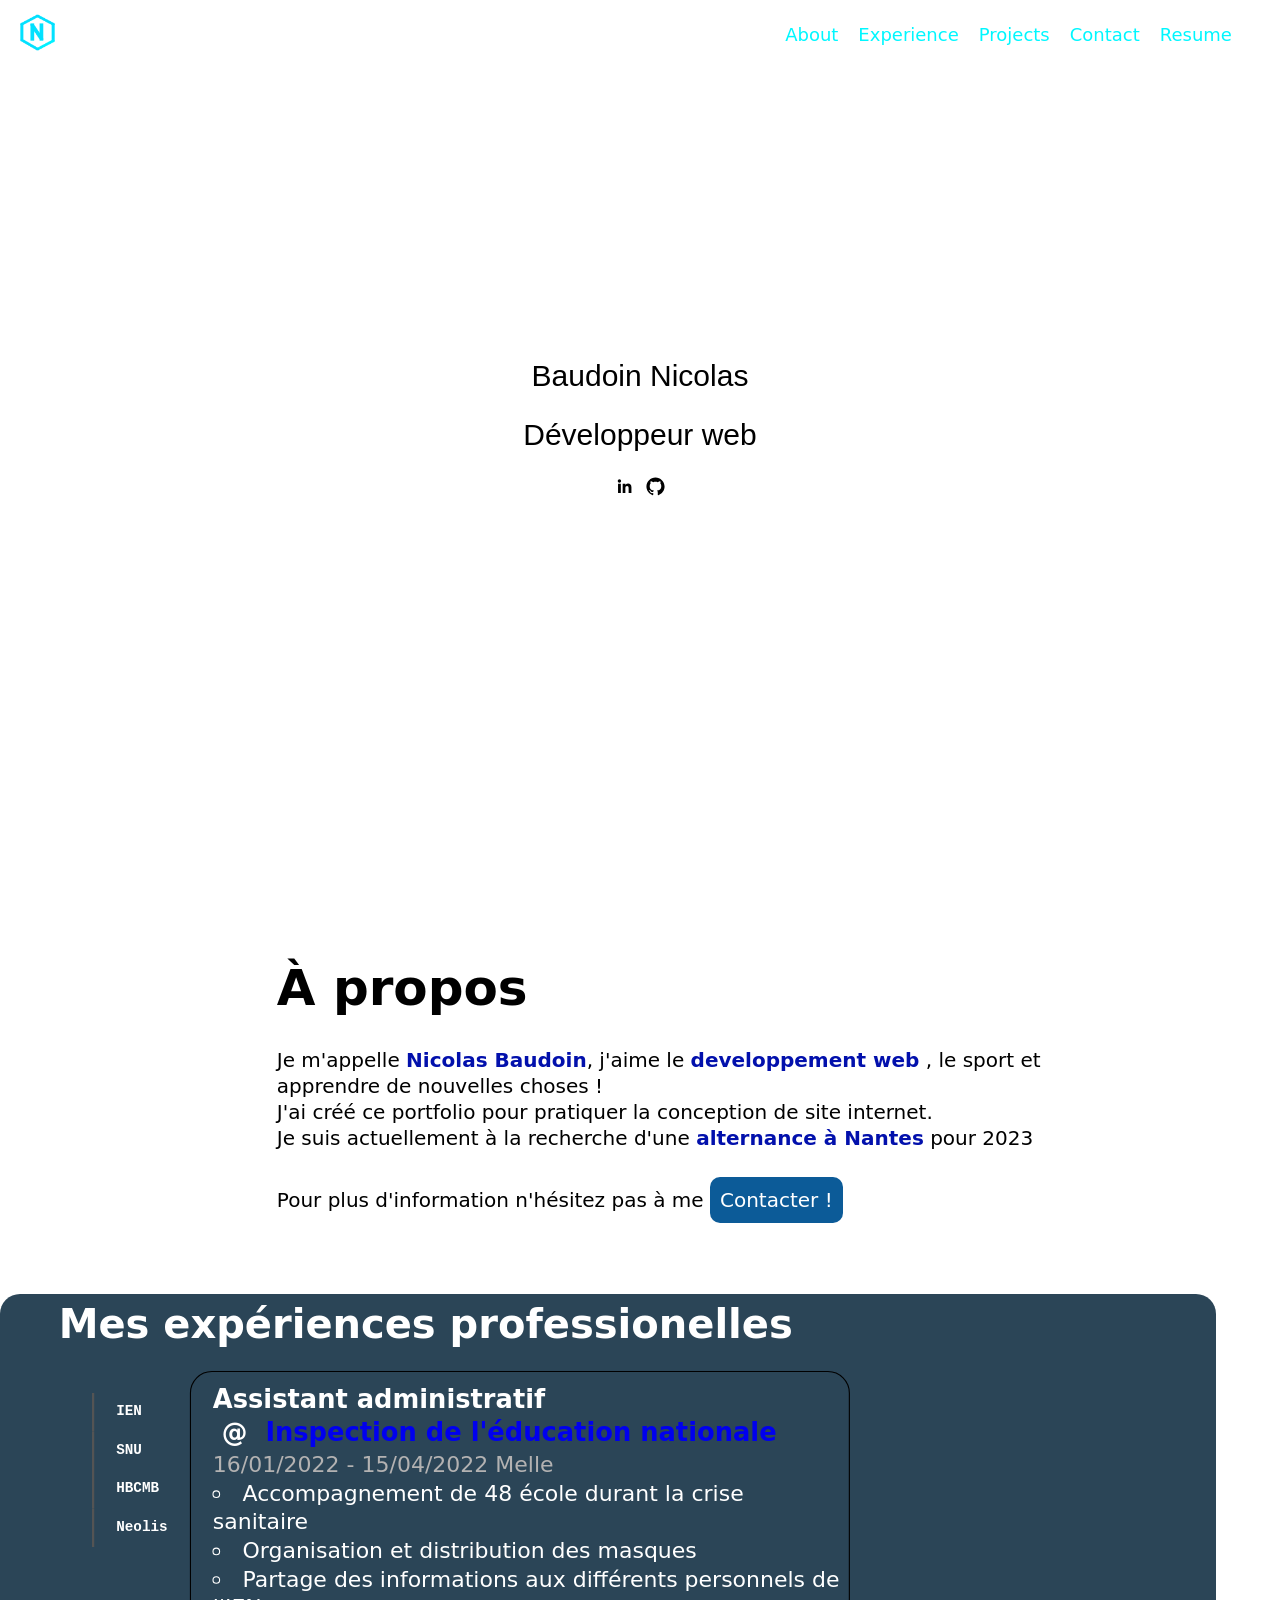
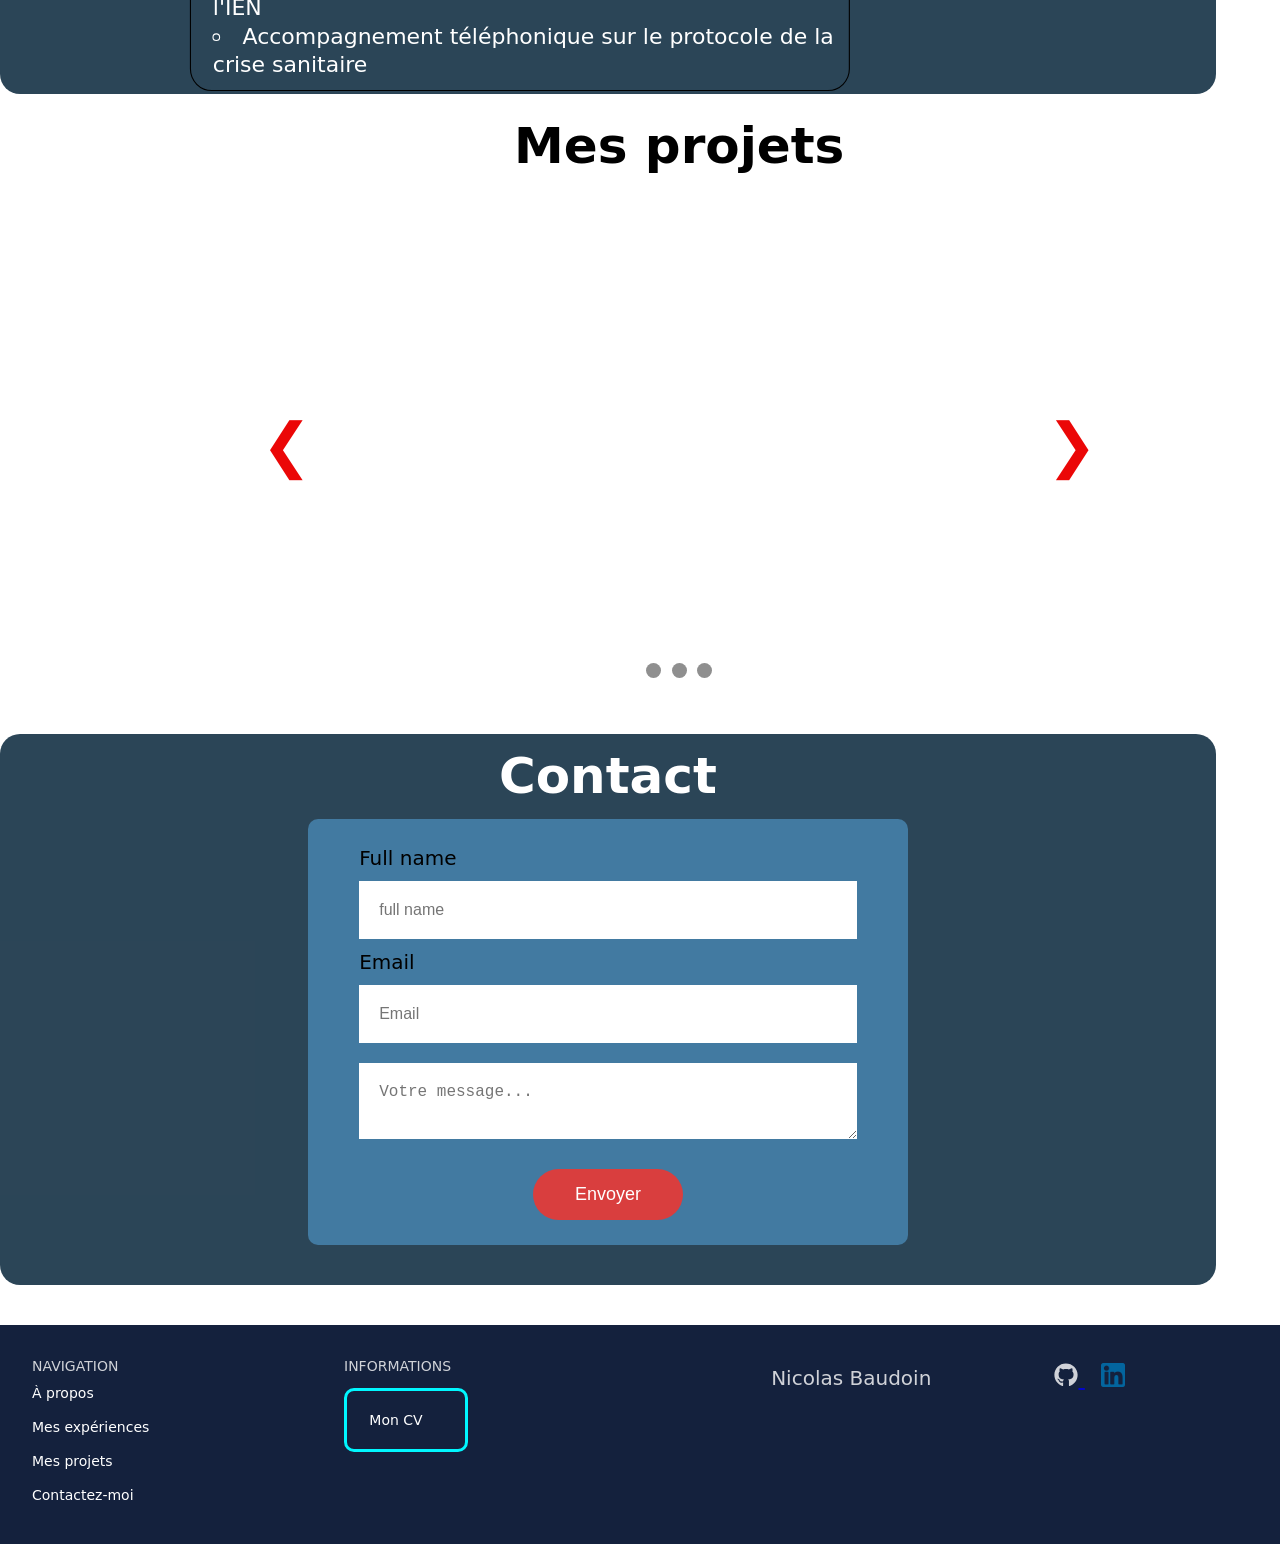
==== commit 5ec55f1a: "remove about, intro, footer css flies to regroup them in the mainStyle.css; code cleaning; use group" ====
--- a/index.html
+++ b/index.html
@@ -15,11 +15,7 @@
     <link rel="stylesheet" href="css/mainStyle.css">
     <link rel="stylesheet" href="css/navbar.css">
     <link rel="stylesheet" href="/css/jobs.css">
-    <link rel="stylesheet" href="/css/intro.css">
-    <link rel="stylesheet" href="/css/about.css">
     <link rel="stylesheet" href="/css/slideshow.css">
-    <link rel="stylesheet" href="css/contact.css">
-    <link rel="stylesheet" href="css/footer.css">
     <link rel=”stylesheet” href=”https://cdnjs.cloudflare.com/ajax/libs/font-awesome/4.7.0/css/font-awesome.min.css”>
 </head>
     <body>
@@ -178,24 +174,17 @@
                 <div id="slideshow-container">
                     <div class="mySlides fade">
                         <div class="text"><h3>Portfolio</h3></div>
-                        <a href="https://github.com/NicolasBaudoin/NicolasBaudoin.github.io" target="_blank"><img src="https://images2.imgbox.com/86/bf/kstG4EeS_o.png" ></a>  <!--  -->                    
-                        <aside class="description-proj"><h4>description</h4><p>Lorem ipsum dolor sit amet consectetur, adipisicing elit. Vel, vitae...</p></aside>
-
-                    </div>
-                    <div class="mySlides fade">
-                        <div class="text"><h3>Abstract clone- FrontendPractice </h3></div>
-                        <a href="https://github.com/NicolasBaudoin/Abstract-frontendpractice" target="_blank"><img src="/images/abstract.PNG" ></a>
-                        <aside class="description-proj"><h4>description</h4><p>Lorem ipsum dolor sit amet consectetur, adipisicing elit. Vel, vitae...</p></aside>                   
-                    </div>   
+                        <a href="https://github.com/NicolasBaudoin/NicolasBaudoin.github.io" target="_blank"><img src="https://images2.imgbox.com/86/bf/kstG4EeS_o.png" style="width:70%"></a>  <!--  -->                    
+                    </div>  
                     <div class="mySlides fade">
                         <div class="text"><h3>Site vitrine</h3></div>
-                        <a href="https://github.com/NicolasBaudoin/vitrine-lpo" target="_blank"><img src="https://images2.imgbox.com/f4/3c/OzUO1H2o_o.png" ></a>            
-                        <aside class="description-proj"><h4>description</h4><p>Lorem ipsum dolor sit amet consectetur, adipisicing elit. Vel, vitae...</p></aside>
+                        <a href="https://github.com/NicolasBaudoin/vitrine-lpo" target="_blank"><img src="https://images2.imgbox.com/f4/3c/OzUO1H2o_o.png" style="width:70%"></a>
+                        
                     </div>
                     <div class="mySlides fade">
                         <div class="text"><h3>Projets d'entrainement</h3></div>
-                        <a href="https://github.com/NicolasBaudoin/training-projects" target="_blank"><img src="https://images2.imgbox.com/3d/9d/hr5oGKZ2_o.png" ></a>
-                        <aside class="description-proj"><h4>description</h4><p>Lorem ipsum dolor sit amet consectetur, adipisicing elit. Vel, vitae...</p></aside>
+                        <a href="https://github.com/NicolasBaudoin/training-projects" target="_blank"><img src="https://images2.imgbox.com/3d/9d/hr5oGKZ2_o.png" style="width:70%"></a>
+                        
                     </div>
                     <!-- Next and previous buttons -->
                     <a class="prev" onclick="plusSlides(-1)">&#10094;</a>
@@ -206,7 +195,6 @@
                     <span class="dot" onclick="currentSlide(1)"></span>
                     <span class="dot" onclick="currentSlide(2)"></span>
                     <span class="dot" onclick="currentSlide(3)"></span>
-                    <span class="dot" onclick="currentSlide(4)"></span>
                 </div>
                 <span id="end-proj"></span>
             </section >
@@ -254,7 +242,6 @@
                 </div>
             </div>
         </footer> 
-        <script src="/scripts/footer.js"></script>
         <script src="/scripts/panels.js"></script>
         <script src="/scripts/navbar.js"></script>
         <script src="/scripts/slideshow.js"></script>
--- a/css/mainStyle.css
+++ b/css/mainStyle.css
@@ -1,11 +1,29 @@
+/* 
+    - How to not be lost -
+    @global for style applied for the majority of sections
+    @header, @header-desk for header style mbile and desktop
+    @main for the position and style of all section
+    @intro for the style in the section "intro-sec"
+    @about, style for the introduction text that explain who am i and what i'm searching 
+    @contact for the style  of the contact-form
+    @footer for the footer style
+*/
+/* @fonts */
 @font-face {
     font-family: 'robotoMono';
     src: url('/fonts/RobotoMono-Italic-VariableFont_wght.ttf'), url('/fonts/RobotoMono-VariableFont_wght.ttf') format('truetype');
     font-weight: normal;
     font-style: normal;
 }
-/* ====== VARIABLES ====== */
+/* @variables*/
 @import"./constantes.css";
+
+/* @global */
+* {
+    margin: 0;
+    padding: 0;
+    box-sizing: border-box;
+}
 /* ===== Smooth Scroll === */
 html{
     scroll-behavior: smooth;  
@@ -14,12 +32,6 @@
 	html {
 		scroll-behavior: auto;
 	}
-}
-/* ===== GLOBAL STYLE ===== */
-* {
-    margin: 0;
-    padding: 0;
-    box-sizing: inherit;
 }
 body{
     margin: 0px;
@@ -36,13 +48,157 @@
     font-size: var(--fz-xl);
     line-height: 1.3;
     scroll-behavior: smooth;
+}
+
+/* @header-desktop */
+@media screen and (min-width: 768px) {
+    header{
+        z-index: 2;
+    } 
+}
+/* ==== END HEADER ==== */
+
+/* @intro section */
+.intro{
+    width: 100%;
+}
+
+.intro {      
+    position: relative;
+    top: -75px;
+    width: 100%;
+    display: grid;
+    place-content: CENTER;
+    overflow: hidden;
+    height: 90vh;
+    z-index: 1s;
+ }
+.intro-container {
+    background: rgba(255, 255, 255, 0.9) ;
+    border-radius: 20px;
+    padding: 10px;
+    margin: 10px;
+    height: 150px;
+    width: 400px;
+    display: flex;
+    flex-direction: column;
+    justify-content: center;
+    align-items: center;
+    gap: 20px;
+}
+.intro-text p{
+    font: bold;
+    font-size: 30px;
+    font-family:'Lucida Sans', 'Lucida Sans Regular', 'Lucida Grande', 'Lucida Sans Unicode', Geneva, Verdana, sans-serif;
+}   
+.intro img {
+    width: 150px;
+    height: 200px;
+    border-radius: 50%;
+    position: absolute;
+    z-index: -1;
+    top: 10%;
+    left: 30%;
+}
+svg {
+    height: 25px;
+    text-decoration: none;
+}
+.intro a{
+    text-decoration: none;
+}
+/* ====== END INTRO ====== */
+
+/* @about */
+#about-sec {
+    display: flex;
+    justify-content: center;
+    align-items: center;
+    flex-direction: column-reverse;
+    padding-top :2% ;
+    padding-bottom :2% ;
+    background:rgb(255, 255, 255,0.9);
+    position: relative;
+    border-radius: 20px;
+    width: 90%;
+    left: 5%;
+    margin: 20px 0 ;
+    height: max-content;
+}
+
+#about-sec .text{
+   width: 70%;
+}
+#about-sec .text span {
+    color: rgb(2, 16, 172);
+    font-weight: bold;
+}
+#about-sec .button {
+    display: inline-block;
+    color: rgb(255, 255, 255);
+    text-decoration: none;
+    padding: 10px;
+    background: rgb(12, 91, 152) ;
+    border-radius:10px ;
+}
+
+#about-sec .button:hover{
+    animation: pulsate 1s ease-in-out;
+    scale: 1.1;
+  }
+  @keyframes pulsate {
+    0%{
+        box-shadow: 
+        0 0 25px #5ddcff,
+        0 0 50px #4e00c2;
+    }
+}
+
+#about-sec img{
+    border-radius: 100%; 
+}
+/* @about-mobile only*/
+@media screen and (max-width: 768px) {
+    #about-sec .text{
+        display: block;        
+    }   
     
-}
+    #about-sec {
+        height: max-content;
+    }
+}
+/* @about-desk */
+@media screen and (min-width: 768px) {
+    #about-sec{
+        flex-direction: row-reverse;
+        gap: 5%;
+        display: flex;
+        justify-content: center;
+        align-items: center;
+        padding : 2% 0;
+        background:rgb(255, 255, 255,0.9);
+        position: relative;
+        border-radius: 20px;
+        width: 95%;
+        left: 5%;
+        margin: 20px 0 ;
+        height: max-content;
+            
+    }
+    #about-sec h2{
+        position: relative;
+        top: 0;
+    }
+}
+/* ==== END ABOUT ==== */
+
+/* @main */
 main{
     top: 100px;
     position: relative;
      overflow: hidden;
 }
+
 h1{
     color: black;
 }
@@ -51,20 +207,199 @@
     font-size: 50px;
    ;
 }
-
-
-
-.alinea {
-    text-indent: 20px;
-}
-/* =====DESKTOP===== */
+/* @main-desktop */
 @media screen and (min-width: 768px) {
-    header{
-        z-index: 2;
-    }
     main{
         top: 100px;
         position: relative;
         overflow: hidden;
     }
-}+}
+/* ==== END MAIN ==== */
+
+/* @contact */
+#contact-sec h2{
+    color: white;
+    padding: 10px 10px;
+}
+/* form style */
+.form-container{
+    width: 100%;
+    height: 100%;
+    display: flex;
+    align-items: center;
+    justify-content: center;
+    margin-bottom: 40px;
+}
+form{
+    display: flex;
+    flex-direction: column;
+    padding: 2vw 4vw;
+    width: 90%;
+    max-width: 600px;
+    border-radius: 10px;
+    background: #427AA1;
+}
+
+form input, form textarea{
+    border:0;
+    margin: 10px 0;
+    padding: 20px;
+    outline: none;
+    font-size: 16px;
+}
+form button{
+    padding: 15px;
+    background-color: #d93e3e;
+    color: white;
+    font-size: 18px;
+    border: 0;
+    outline: none;
+    cursor: pointer;
+    width: 150px;
+    margin: 20px auto 0;
+    border-radius:30px ;
+}
+@media screen and (min-width:768px){
+    #contact-sec{
+        position: relative;
+        display : flex;
+        flex-direction: column;
+        justify-content: center;
+        align-items: center;
+        position: relative;
+        border-radius: 20px;
+        max-width: 95%;
+        background: rgb(21,49,69, 0.9);
+        list-style: none;
+    }   
+}
+/* ==== END CONTACT ==== */
+
+/* @footer */
+footer{
+    height:20%;
+    background: black;
+    margin-top: 40px;
+    position: relative;
+    top: 100px;
+    height: 30%;
+
+}
+
+/* Start Footer container */
+.Grid__Container {
+    display: grid;
+    grid-template-columns: repeat(1s, 1fr);
+    height: fit-content;
+    background-color: #14213d;
+    color: white;
+    padding: 1rem;
+}
+  
+  
+/* Single column container */
+.Column {
+    display: flex;
+    flex-direction: column;
+    font-size: 14px;
+    padding: 1rem;
+    width: 80%;
+    
+}
+.Column:has(.button){
+    gap: 8%;
+}
+  
+/* Colum specific styles */
+.Column__Header {
+    opacity: 0.8;
+    text-transform: uppercase;
+}
+  
+.Column__Link {
+    text-decoration: none;
+    color: white;
+    padding-top: 0.5rem;
+    padding-bottom: 0.5rem;
+}
+  
+.Column__Link:hover {
+    opacity: 0.8;
+}
+  
+  
+/* Bottom column of the footer  */
+.Bottom_Column {
+    grid-column: span 2 / span 2;
+    padding: 1rem;
+    opacity: 0.8;
+}
+  
+.Bottom_Column__Content_Container {
+    display: flex;
+    flex-direction: column;
+    align-items: center;   
+}
+  
+  
+/* Social icons */
+.Social__Icon {
+    width: 1.5rem;
+    height: 1.5rem;
+    fill: white;
+    text-decoration: none;
+}
+footer img {
+    width: 1.5rem;
+    height: 1.5rem;
+    
+}
+.Column__Social_Link {
+    padding-right: 0.5rem;
+    padding-left: 0.5rem;
+}
+  
+.Column__Social_Link:hover {
+    opacity: 0.8;
+}
+/* BTN CV */
+footer .button {
+    display: inline-block;
+    color: #FFFF;
+    text-decoration: none;
+    padding: 20px;
+    padding-left: 18%;
+    border: 3px solid var(--clr-nav-link);
+    border-radius:10px ;
+   
+}
+footer .button:hover{
+    animation: pulsate 1s ease-in-out;
+}
+@keyframes pulsate {
+    0%{
+        box-shadow: 
+        0 0 25px #5ddcff,
+        0 0 50px #4e00c2;
+    }
+}
+  
+/* @footer-desktop */
+@media (min-width: 768px) {
+    .Grid__Container {
+      grid-template-columns: repeat(4, 1fr);
+     
+    }
+    .Bottom_Column {
+      grid-column: span 2;
+    }
+    .Bottom_Column__Content_Container {
+      flex-direction: row;
+      justify-content: space-evenly;  
+    }
+    .Column {
+        width: 50%;
+    }
+}
+/* ==== END FOOTER ==== */
--- a/css/navbar.css
+++ b/css/navbar.css
@@ -0,0 +1,119 @@
+/* ====== VARIABLES ====== */
+@import "./constantes.css";
+
+/* ===== Navbar ===== */
+.navbar {
+    font-size: 18px;   
+    padding-bottom: 10px;
+    background: var(--clr-navbar-back);
+    z-index: 100;
+    opacity: 100%; 
+}
+.main-nav {
+    list-style-type: none;
+    visibility: hidden; 
+}
+.nav-links,
+.logo {
+    text-decoration: none;
+    color: var(--clr-nav-link);  
+} 
+.main-nav li {
+    text-align: center;
+    
+}
+  
+  .logo-mobile {
+    display: inline-block;
+   
+   
+    margin-left: 10px;
+    position: fixed;
+    z-index: 6;
+
+  }
+  .navbar-toggle {
+    position: fixed;
+    display: inline-block;
+    top: 13px;
+    right: 15px;
+    cursor: pointer;
+    color: var(--clr-navbar-toggle-fa);
+    font-size: 24px;
+    z-index: 1;
+  }
+  /* =====NAVBAR ONLY MOBILE===== */
+  @media screen and (max-width:768px){
+  .active  {    /*open menu for mobile*/
+     display: grid;
+     place-items: center;
+     visibility: visible;
+     position: fixed;
+     transform: (-50% -50%);
+     z-index: 50;
+     background: var(--clr-navbar-back);
+     width: 100%;
+     height: 100vh;
+     transition: 1s;
+     border-radius: 20px;
+     font-size: 50px;  
+  }
+  .logo-hidden{
+    visibility: hidden;
+  }
+  .navbar{
+    height: 0;
+    background: none;
+  }
+}
+/* ===== NAVBAR DESKTOP===== */
+@media screen and (min-width: 768px) {
+    .logo-mobile{
+        display: inline;
+        position: absolute;
+        left: 10px;
+    }
+    #link-btn{
+        visibility: hidden;
+    }   
+    .navbar {
+      display: flex;
+      justify-content: flex-end;
+      padding-bottom: 0;
+      top: 0;
+      position: fixed;
+      height: 70px;
+      width: 100%;
+      align-items: center;
+      transition: 0.5s;
+      z-index: 2;
+      background-color: var(--clr-navbar-back);
+    }
+    .main-nav {
+       display: flex;
+       visibility: visible;
+    }
+    .nav-links{
+       margin: 10px;
+
+    }
+    .links::after{
+        content: '';
+        display: block;
+        width: 0;    /* Hide border initially */
+        height: 1px;
+        background: linear-gradient(#00f9ff, #ffffff);
+        transition: width 0.3s ease;
+     } 
+
+    .navbar-toggle {
+      display: none;
+    }
+    .links:hover::after{
+        width: 90%;  /* Show border on hover */
+    
+     }
+    .shadow{
+        box-shadow: 5px 5px 5px var(--clr-shadow-nav);
+    }   
+}
--- a/css/jobs.css
+++ b/css/jobs.css
@@ -4,9 +4,7 @@
 #experience-sec h2 {
     size: 20px;
     color: rgb(255, 255, 255);
-    
-    height: max-content;
-    
+    height: max-content;  
 }
 
 #experience-sec {
@@ -18,7 +16,6 @@
     background: #153145;
     list-style: none;
     height: 450px;
-    
 }
 
 #experience-sec h2{
@@ -100,7 +97,6 @@
     max-width:max-content;
     visibility: visible;
     top: 40px;
-
 }
 /* =====DESKTOP===== */
 @media (min-width: 768px){
--- a/css/slideshow.css
+++ b/css/slideshow.css
@@ -1,8 +1,5 @@
 @import "/css/constantes.css";
 
-* {
-    box-sizing:border-box
-}
 #projects-sec{
     width: 95%;
     left: 4%;
@@ -28,10 +25,7 @@
   height: 400px;
   position: relative;
   margin: auto;
-
-  
 }
-
 
 /* Hide the images by default */
 .mySlides {
@@ -41,13 +35,11 @@
     width: 80%;
     height: max-content;
     left: 10%;
-
   }
 .mySlides a {
     position: relative;
     left: 15%;
-    top: 10%;
-    
+    top: 10%; 
 }
 
 /* Next & previous buttons */
@@ -90,21 +82,9 @@
     font-size: 15px;
     display: flex;
     justify-content: center;
-    
-
 }
 .slideshow-container h3{
-    color: black;
-    
-}
-.description-proj{
-    display: flex;
-    align-items: center;
-    justify-content: center;
-    width: 100%;
-    flex-direction: column;
-    background: rgba(69, 69, 69, 0.614);
-    color: white;
+    color: black; 
 }
 /* The dots/bullets/indicators */
 .dot-container{
@@ -124,16 +104,12 @@
 }
 
 .active-slide, .dot:hover {
-  background-color: #717171;
-  
+  background-color: #717171; 
 }
-
-
 /* Fading animation */
 .fade {
   animation-name: fade;
   animation-duration: 1.5s;
-
 }
 
 @keyframes fade {
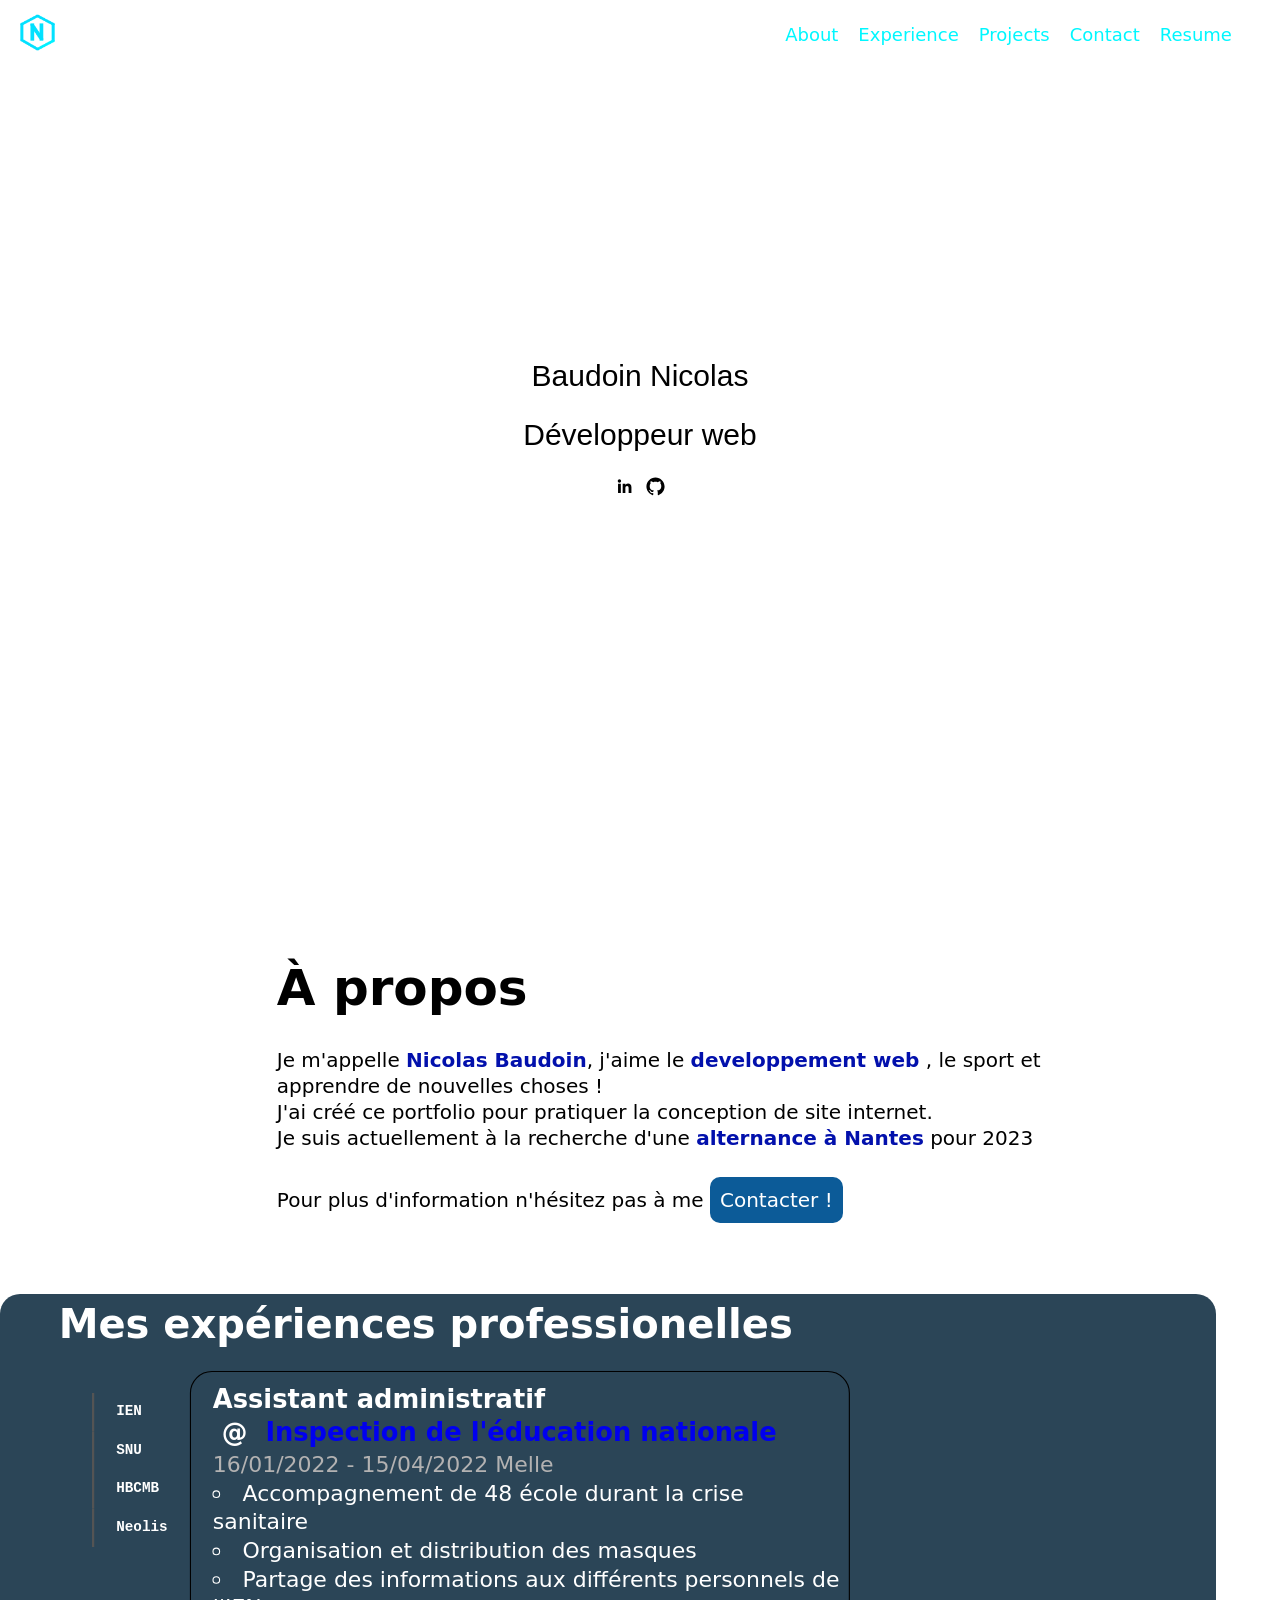
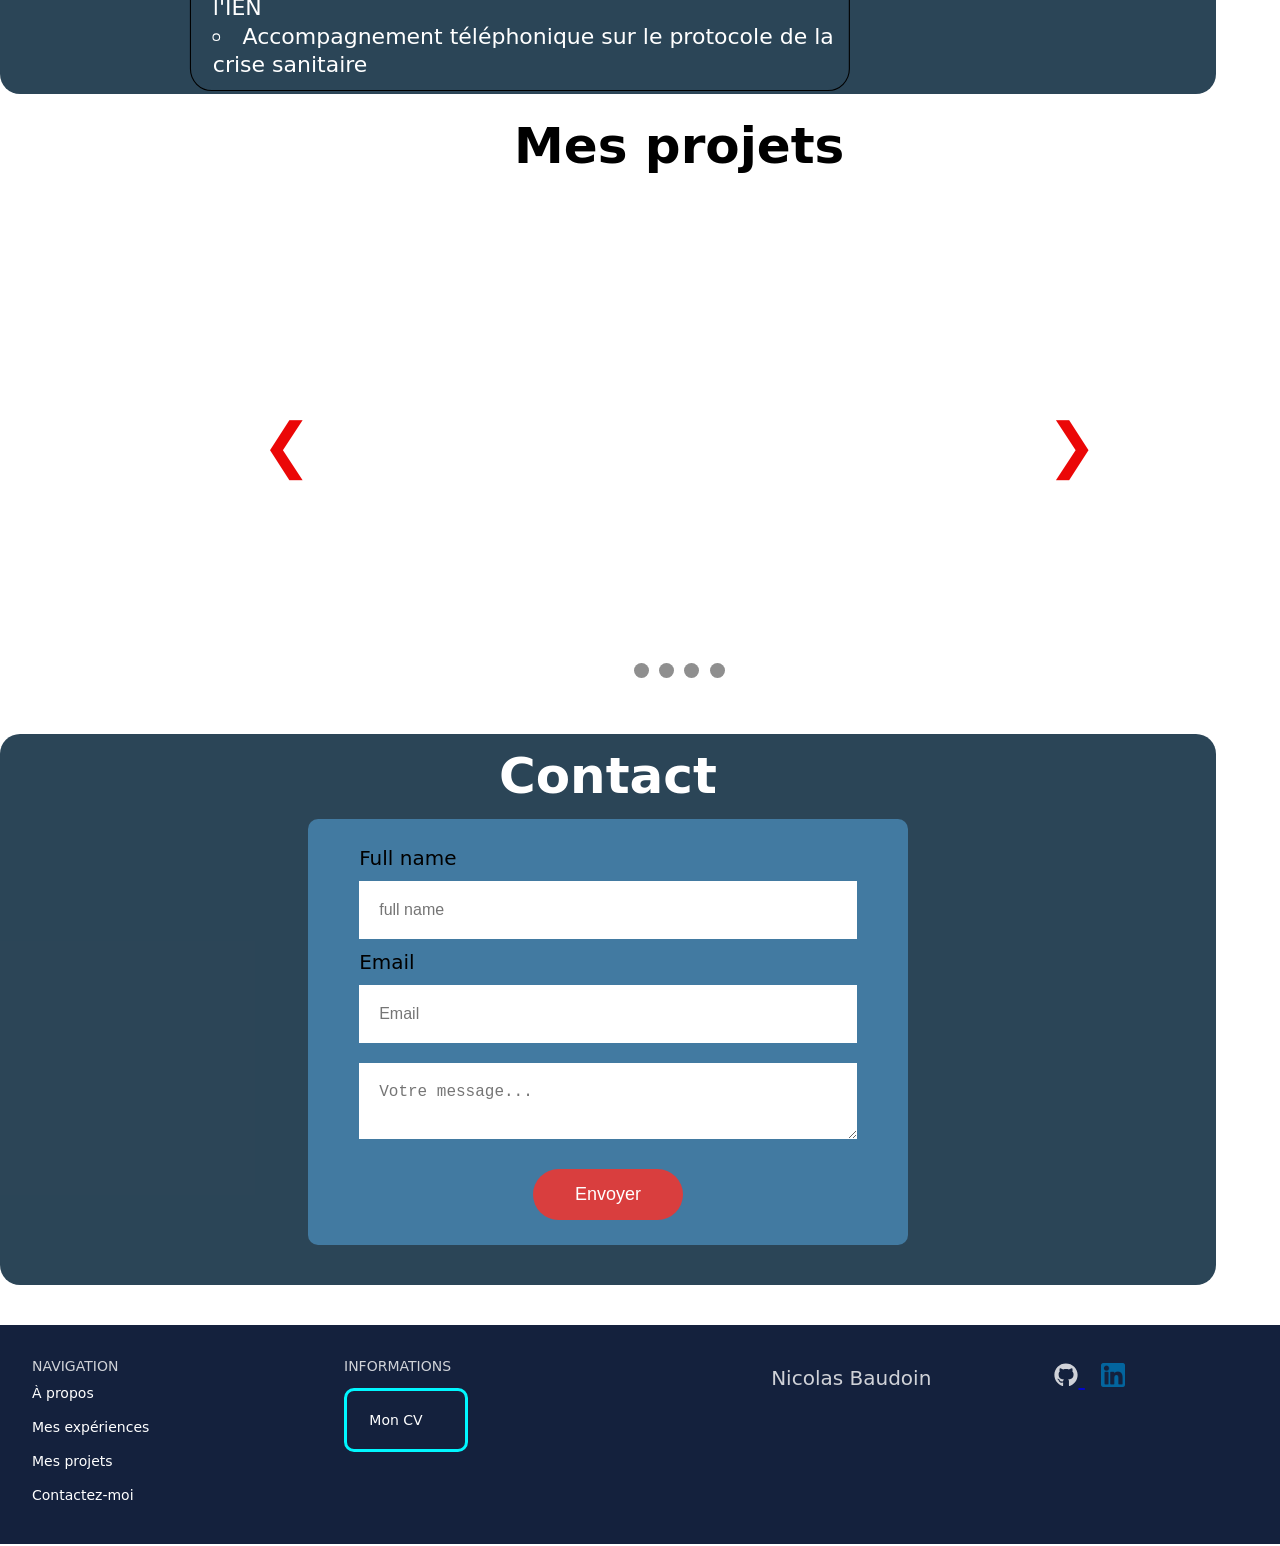
==== commit 6501f05a: "add a description for each project" ====
--- a/index.html
+++ b/index.html
@@ -15,7 +15,11 @@
     <link rel="stylesheet" href="css/mainStyle.css">
     <link rel="stylesheet" href="css/navbar.css">
     <link rel="stylesheet" href="/css/jobs.css">
+    <link rel="stylesheet" href="/css/intro.css">
+    <link rel="stylesheet" href="/css/about.css">
     <link rel="stylesheet" href="/css/slideshow.css">
+    <link rel="stylesheet" href="css/contact.css">
+    <link rel="stylesheet" href="css/footer.css">
     <link rel=”stylesheet” href=”https://cdnjs.cloudflare.com/ajax/libs/font-awesome/4.7.0/css/font-awesome.min.css”>
 </head>
     <body>
@@ -174,17 +178,23 @@
                 <div id="slideshow-container">
                     <div class="mySlides fade">
                         <div class="text"><h3>Portfolio</h3></div>
-                        <a href="https://github.com/NicolasBaudoin/NicolasBaudoin.github.io" target="_blank"><img src="https://images2.imgbox.com/86/bf/kstG4EeS_o.png" style="width:70%"></a>  <!--  -->                    
-                    </div>  
+                        <a href="https://github.com/NicolasBaudoin/NicolasBaudoin.github.io" target="_blank"><img src="https://images2.imgbox.com/86/bf/kstG4EeS_o.png" ></a>  <!--  -->                    
+                        <aside class="description-proj"><h4>description</h4><p>Mon premier portfolio pour m'entrainer à développer et maintenir un site.</p></aside>
+                    </div>
+                    <div class="mySlides fade">
+                        <div class="text"><h3>Abstract clone- FrontendPractice </h3></div>
+                        <a href="https://github.com/NicolasBaudoin/Abstract-frontendpractice" target="_blank"><img src="/images/abstract.PNG" ></a>
+                        <aside class="description-proj"><h4>description</h4><p>Un projet de clonage pour m'entrainer à intégrer un design d'un site que j'ai refait sur figma.</p></aside>                   
+                    </div>   
                     <div class="mySlides fade">
                         <div class="text"><h3>Site vitrine</h3></div>
-                        <a href="https://github.com/NicolasBaudoin/vitrine-lpo" target="_blank"><img src="https://images2.imgbox.com/f4/3c/OzUO1H2o_o.png" style="width:70%"></a>
-                        
+                        <a href="https://github.com/NicolasBaudoin/vitrine-lpo" target="_blank"><img src="https://images2.imgbox.com/f4/3c/OzUO1H2o_o.png" ></a>            
+                        <aside class="description-proj"><h4>description</h4><p>Un projet de création de site pour une association de ma commun sur ma propre initiative.</p></aside>
                     </div>
                     <div class="mySlides fade">
                         <div class="text"><h3>Projets d'entrainement</h3></div>
-                        <a href="https://github.com/NicolasBaudoin/training-projects" target="_blank"><img src="https://images2.imgbox.com/3d/9d/hr5oGKZ2_o.png" style="width:70%"></a>
-                        
+                        <a href="https://github.com/NicolasBaudoin/training-projects" target="_blank"><img src="https://images2.imgbox.com/3d/9d/hr5oGKZ2_o.png" ></a>
+                        <aside class="description-proj"><h4>description</h4><p>Un groupement de petit projet pour apprendre certains concepte et certaine pratique</p></aside>
                     </div>
                     <!-- Next and previous buttons -->
                     <a class="prev" onclick="plusSlides(-1)">&#10094;</a>
@@ -195,6 +205,7 @@
                     <span class="dot" onclick="currentSlide(1)"></span>
                     <span class="dot" onclick="currentSlide(2)"></span>
                     <span class="dot" onclick="currentSlide(3)"></span>
+                    <span class="dot" onclick="currentSlide(4)"></span>
                 </div>
                 <span id="end-proj"></span>
             </section >
@@ -242,6 +253,7 @@
                 </div>
             </div>
         </footer> 
+        <script src="/scripts/footer.js"></script>
         <script src="/scripts/panels.js"></script>
         <script src="/scripts/navbar.js"></script>
         <script src="/scripts/slideshow.js"></script>
--- a/css/contact.css
+++ b/css/contact.css
@@ -0,0 +1,60 @@
+/* section style */
+
+
+@media screen and (min-width:768px){
+    #contact-sec{
+        position: relative;
+        display : flex;
+        flex-direction: column;
+        justify-content: center;
+        align-items: center;
+        position: relative;
+        border-radius: 20px;
+        max-width: 95%;
+        background: rgb(21,49,69, 0.9);
+        list-style: none;
+    }    
+}
+#contact-sec h2{
+    color: white;
+    padding: 10px 10px;
+}
+/* form style */
+.form-container{
+    width: 100%;
+    height: 100%;
+    display: flex;
+    align-items: center;
+    justify-content: center;
+    margin-bottom: 40px;
+}
+form{
+    display: flex;
+    flex-direction: column;
+    padding: 2vw 4vw;
+    width: 90%;
+    max-width: 600px;
+    border-radius: 10px;
+    background: #427AA1;
+}
+
+form input, form textarea{
+    border:0;
+    margin: 10px 0;
+    padding: 20px;
+    outline: none;
+    
+    font-size: 16px;
+}
+form button{
+    padding: 15px;
+    background-color: #d93e3e;
+    color: white;
+    font-size: 18px;
+    border: 0;
+    outline: none;
+    cursor: pointer;
+    width: 150px;
+    margin: 20px auto 0;
+    border-radius:30px ;
+}
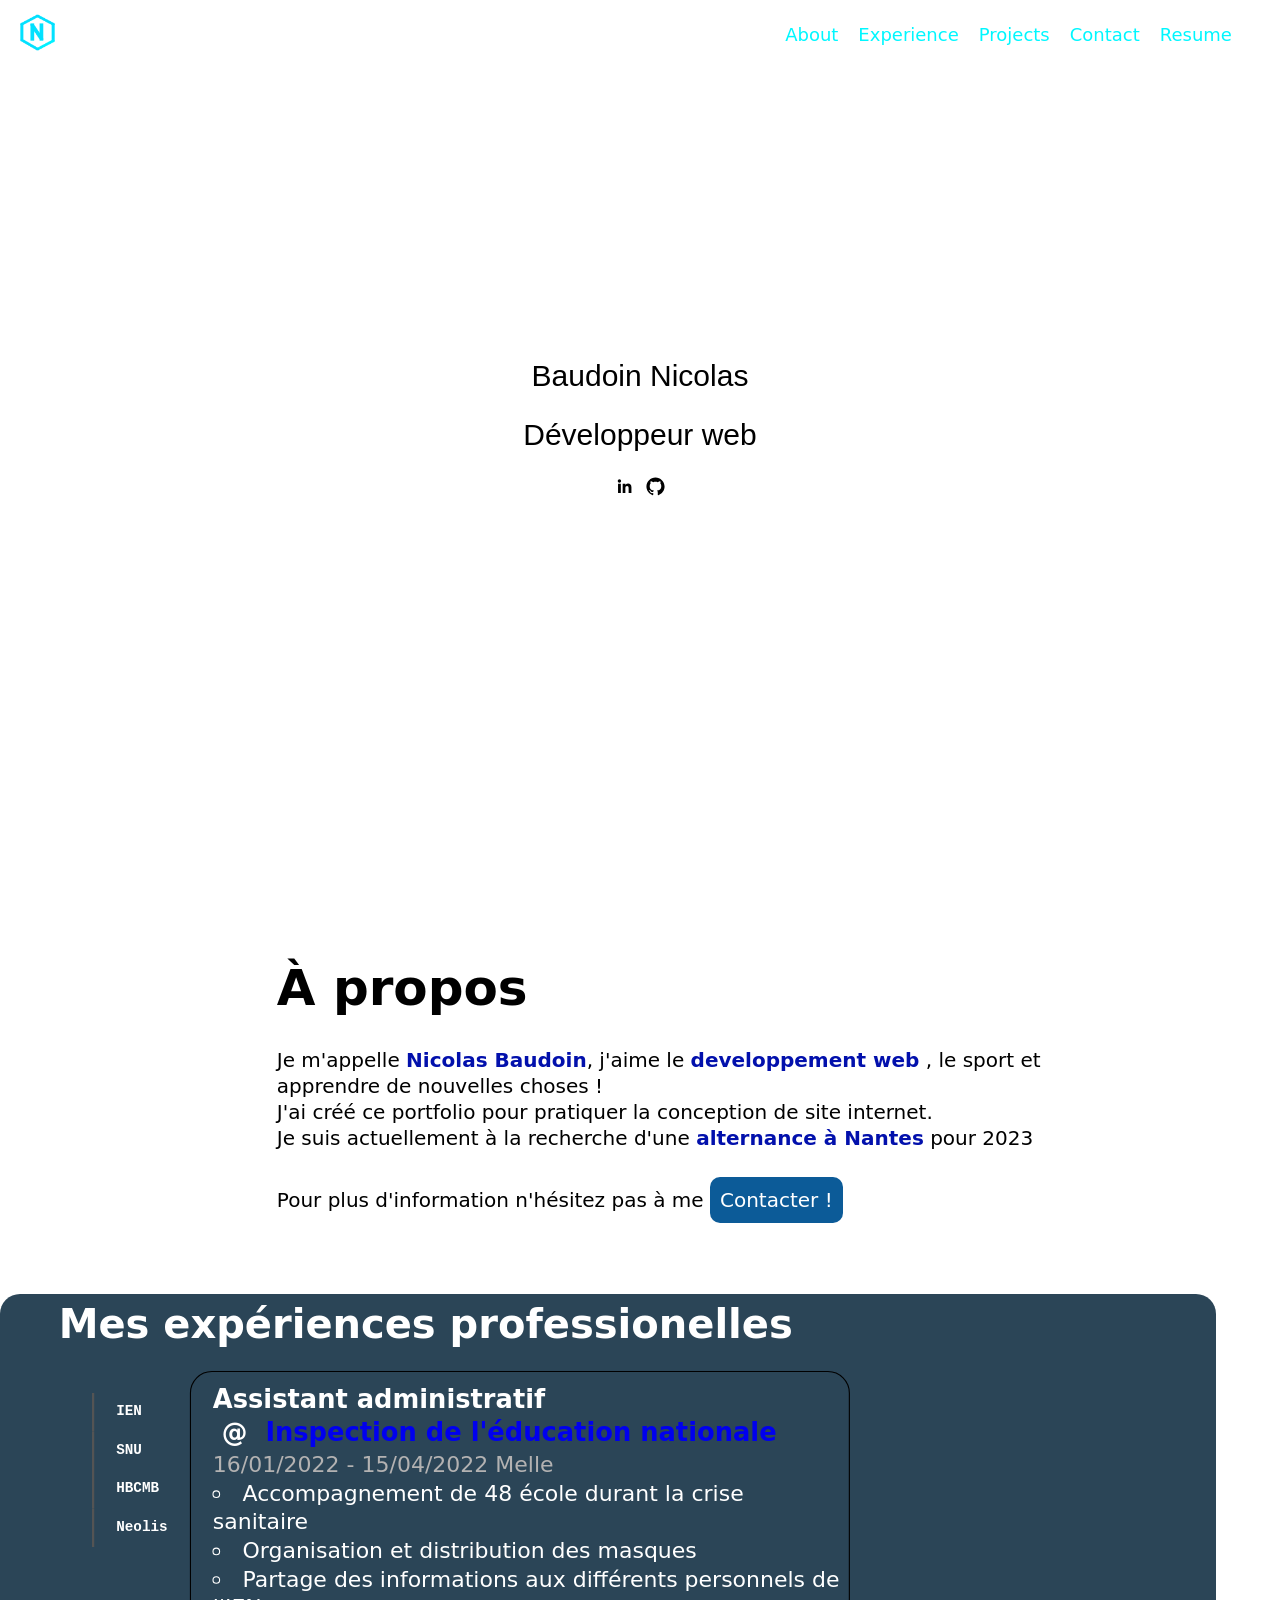
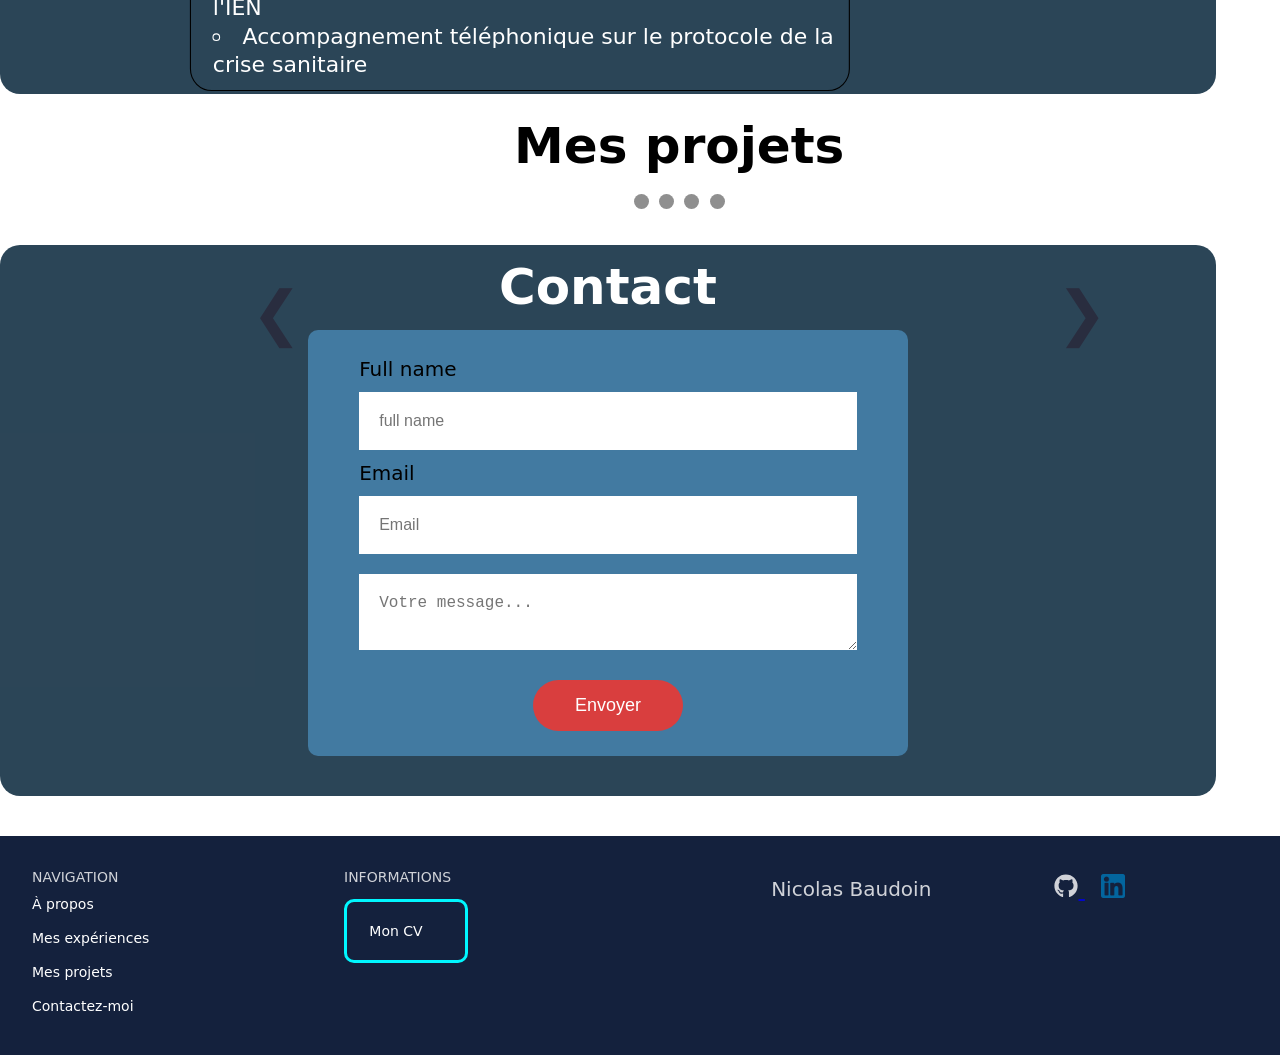
==== commit 1fcd64b0: "Merge branch 'develop' into feat-add-project" ====
--- a/index.html
+++ b/index.html
@@ -15,11 +15,7 @@
     <link rel="stylesheet" href="css/mainStyle.css">
     <link rel="stylesheet" href="css/navbar.css">
     <link rel="stylesheet" href="/css/jobs.css">
-    <link rel="stylesheet" href="/css/intro.css">
-    <link rel="stylesheet" href="/css/about.css">
     <link rel="stylesheet" href="/css/slideshow.css">
-    <link rel="stylesheet" href="css/contact.css">
-    <link rel="stylesheet" href="css/footer.css">
     <link rel=”stylesheet” href=”https://cdnjs.cloudflare.com/ajax/libs/font-awesome/4.7.0/css/font-awesome.min.css”>
 </head>
     <body>
@@ -253,7 +249,6 @@
                 </div>
             </div>
         </footer> 
-        <script src="/scripts/footer.js"></script>
         <script src="/scripts/panels.js"></script>
         <script src="/scripts/navbar.js"></script>
         <script src="/scripts/slideshow.js"></script>
--- a/css/slideshow.css
+++ b/css/slideshow.css
@@ -15,8 +15,9 @@
 }
 @media screen and (min-width: 768px){
     #projects-sec{
-        height: 600px;
+        height: fit-content;
     }
+   
 }
 
 /* Slideshow container */
@@ -32,9 +33,10 @@
     display: none;
     position: relative;
     border-radius: 20px;
-    width: 80%;
+    width: 70%;
     height: max-content;
-    left: 10%;
+    left: 15%;
+    background: #00000016;
   }
 .mySlides a {
     position: relative;
@@ -46,26 +48,22 @@
 .prev, .next {
   cursor: pointer;
   position: absolute;
-  bottom: 7%;
-  width: auto;
-  padding: 20px;
+  padding: 10px;
   color: rgb(235, 7, 7);
   font-weight: bold;
   font-size: 60px;
   transition: 0.6s ease;
-  border-radius: 0 3px 3px 0;
   user-select: none;
 }
 @media screen and (min-width: 768px){
     .prev, .next{
-        bottom: 35%;  
+        top: 150px;
     }
 }
 
 /* Position the "next button" to the right */
 .next {
     right: 14%;
-    border-radius: 3px 0 0 3px;
 }
 .prev {
     left: 14%;
@@ -88,8 +86,9 @@
 }
 /* The dots/bullets/indicators */
 .dot-container{
-    position: absolute;
+    position: relative;
     bottom: 5%;
+    padding: 10px;
 }
 .dot {
   cursor: pointer;
@@ -115,4 +114,5 @@
 @keyframes fade {
   from {opacity: .4}
   to {opacity: 1}
-}+}
+
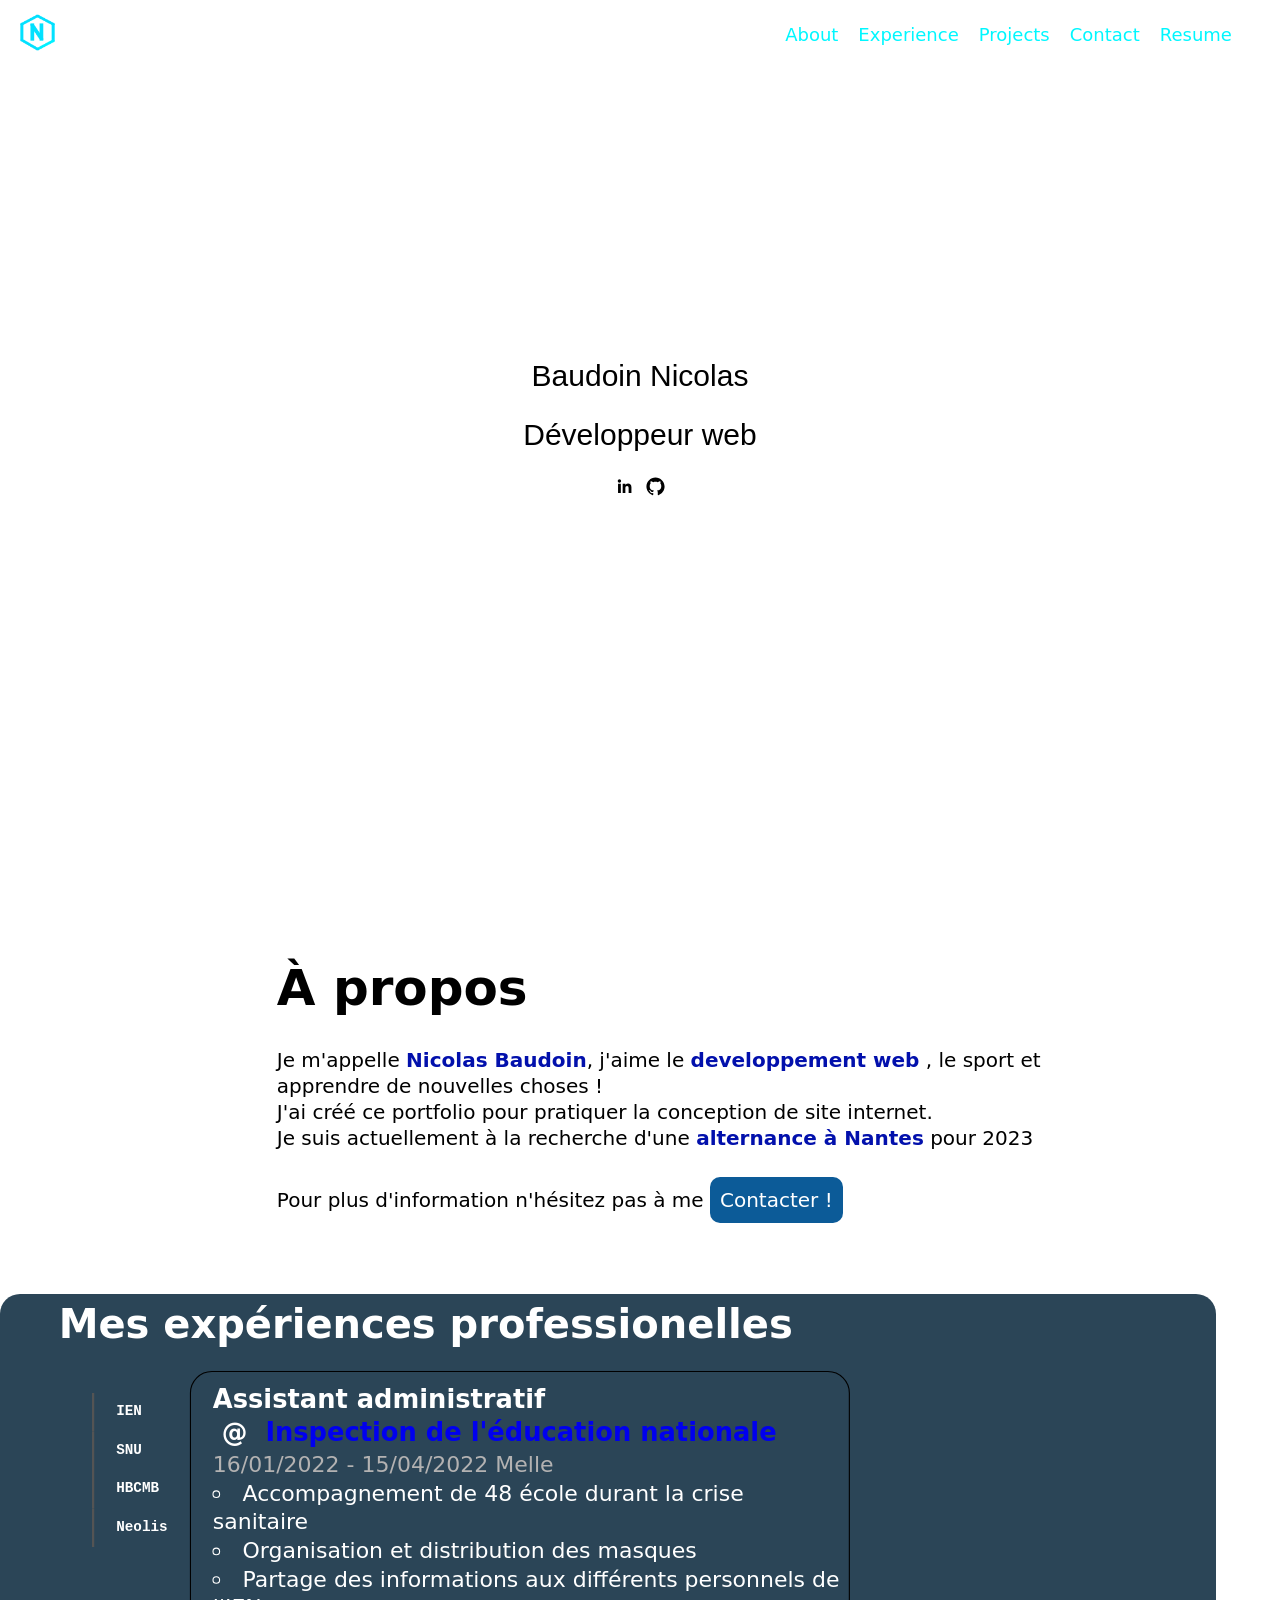
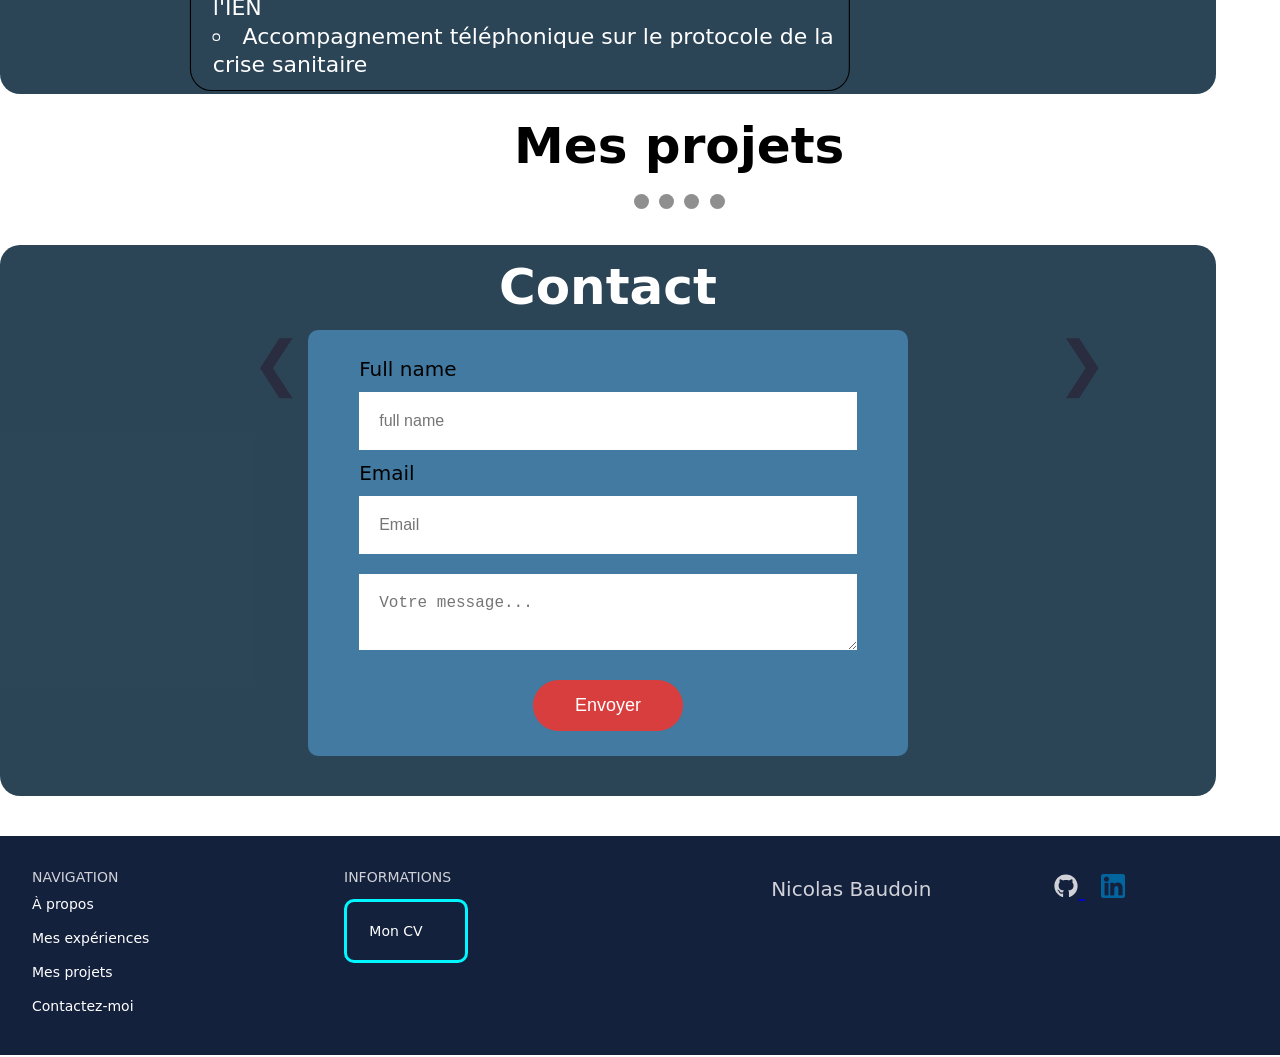
==== commit 8584407f: "fix : add a background description, fix the height of button prev and next" ====
--- a/index.html
+++ b/index.html
@@ -174,22 +174,22 @@
                 <div id="slideshow-container">
                     <div class="mySlides fade">
                         <div class="text"><h3>Portfolio</h3></div>
-                        <a href="https://github.com/NicolasBaudoin/NicolasBaudoin.github.io" target="_blank"><img src="https://images2.imgbox.com/86/bf/kstG4EeS_o.png" ></a>  <!--  -->                    
+                        <a href="https://github.com/NicolasBaudoin/NicolasBaudoin.github.io" target="_blank"><img src="https://images2.imgbox.com/86/bf/kstG4EeS_o.png" width="70%"></a>  <!--  -->                    
                         <aside class="description-proj"><h4>description</h4><p>Mon premier portfolio pour m'entrainer à développer et maintenir un site.</p></aside>
                     </div>
                     <div class="mySlides fade">
                         <div class="text"><h3>Abstract clone- FrontendPractice </h3></div>
-                        <a href="https://github.com/NicolasBaudoin/Abstract-frontendpractice" target="_blank"><img src="/images/abstract.PNG" ></a>
+                        <a href="https://github.com/NicolasBaudoin/Abstract-frontendpractice" target="_blank"><img src="/images/abstract.PNG" width="70%"></a>
                         <aside class="description-proj"><h4>description</h4><p>Un projet de clonage pour m'entrainer à intégrer un design d'un site que j'ai refait sur figma.</p></aside>                   
                     </div>   
                     <div class="mySlides fade">
                         <div class="text"><h3>Site vitrine</h3></div>
-                        <a href="https://github.com/NicolasBaudoin/vitrine-lpo" target="_blank"><img src="https://images2.imgbox.com/f4/3c/OzUO1H2o_o.png" ></a>            
+                        <a href="https://github.com/NicolasBaudoin/vitrine-lpo" target="_blank"><img src="https://images2.imgbox.com/f4/3c/OzUO1H2o_o.png" width="70%"></a>            
                         <aside class="description-proj"><h4>description</h4><p>Un projet de création de site pour une association de ma commun sur ma propre initiative.</p></aside>
                     </div>
                     <div class="mySlides fade">
                         <div class="text"><h3>Projets d'entrainement</h3></div>
-                        <a href="https://github.com/NicolasBaudoin/training-projects" target="_blank"><img src="https://images2.imgbox.com/3d/9d/hr5oGKZ2_o.png" ></a>
+                        <a href="https://github.com/NicolasBaudoin/training-projects" target="_blank"><img src="https://images2.imgbox.com/3d/9d/hr5oGKZ2_o.png" width="70%"></a>
                         <aside class="description-proj"><h4>description</h4><p>Un groupement de petit projet pour apprendre certains concepte et certaine pratique</p></aside>
                     </div>
                     <!-- Next and previous buttons -->
--- a/css/slideshow.css
+++ b/css/slideshow.css
@@ -16,10 +16,8 @@
 @media screen and (min-width: 768px){
     #projects-sec{
         height: fit-content;
-    }
-   
+    } 
 }
-
 /* Slideshow container */
 .slideshow-container {
   max-width: 100%;
@@ -36,7 +34,7 @@
     width: 70%;
     height: max-content;
     left: 15%;
-    background: #00000016;
+    background: rgba(17, 78, 123, 0.2);
   }
 .mySlides a {
     position: relative;
@@ -57,7 +55,7 @@
 }
 @media screen and (min-width: 768px){
     .prev, .next{
-        top: 150px;
+        top: 200px;
     }
 }
 
@@ -80,6 +78,10 @@
     font-size: 15px;
     display: flex;
     justify-content: center;
+}
+.description-proj{
+    background-color: rgba(17, 78, 123, 0.9);
+    color: white;
 }
 .slideshow-container h3{
     color: black; 
